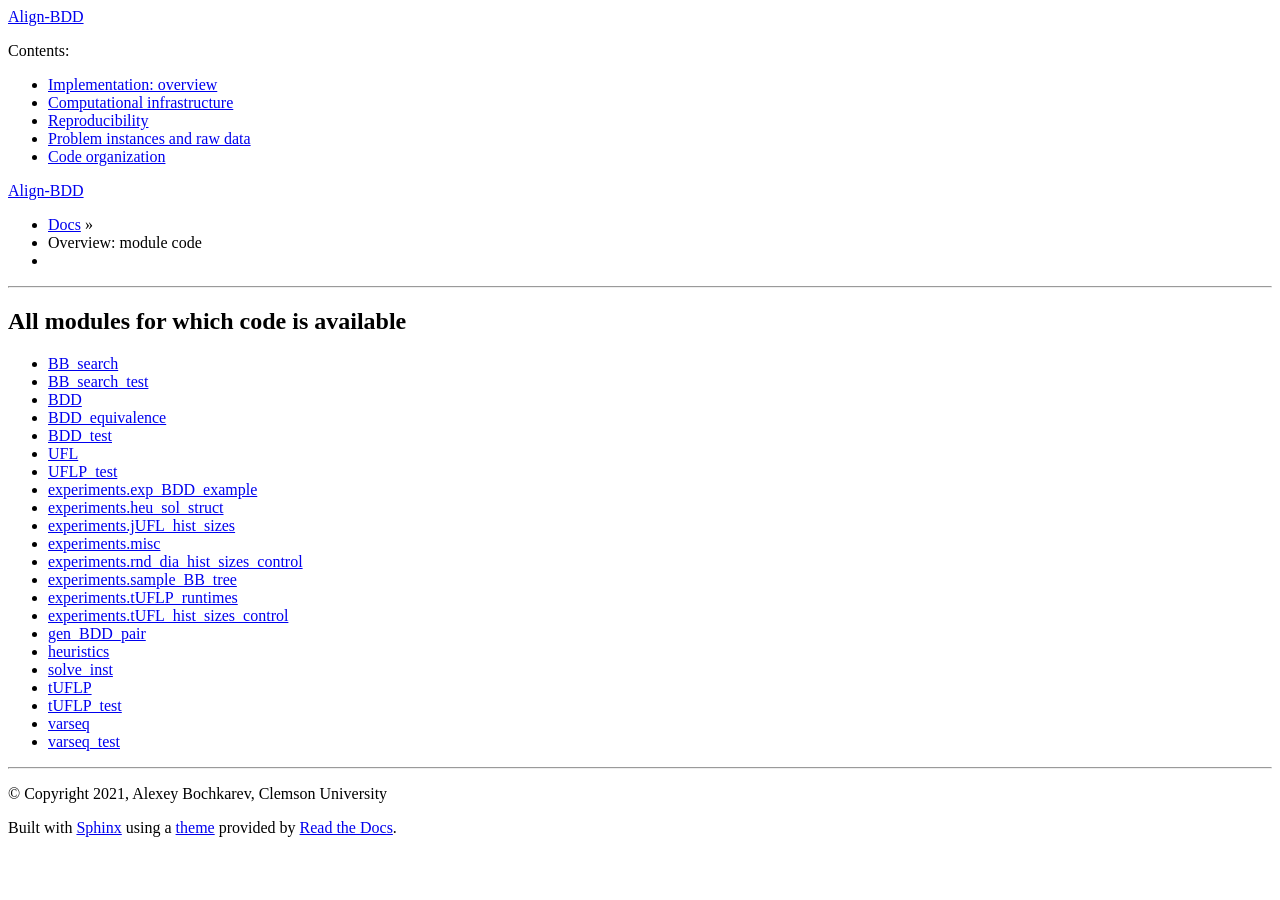
==== content/research/align-BDD/code-docs/_modules/index.html @ 6819a412 "added code docs + minor fixes" ====
<!DOCTYPE html>
<!--[if IE 8]><html class="no-js lt-ie9" lang="en" > <![endif]-->
<!--[if gt IE 8]><!--> <html class="no-js" lang="en" > <!--<![endif]-->
<head>
  <meta charset="utf-8">
  
  <meta name="viewport" content="width=device-width, initial-scale=1.0">
  
  <title>Overview: module code &mdash; Align-BDD  documentation</title>
  

  
  
  
  

  
  <script type="text/javascript" src="../_static/js/modernizr.min.js"></script>
  
    
      <script type="text/javascript" id="documentation_options" data-url_root="../" src="../_static/documentation_options.js"></script>
        <script src="../_static/jquery.js"></script>
        <script src="../_static/underscore.js"></script>
        <script src="../_static/doctools.js"></script>
    
    <script type="text/javascript" src="../_static/js/theme.js"></script>

    

  
  <link rel="stylesheet" href="../_static/css/theme.css" type="text/css" />
  <link rel="stylesheet" href="../_static/pygments.css" type="text/css" />
  <link rel="stylesheet" href="../_static/autoclasstoc.css" type="text/css" />
    <link rel="index" title="Index" href="../genindex.html" />
    <link rel="search" title="Search" href="../search.html" /> 
</head>

<body class="wy-body-for-nav">

   
  <div class="wy-grid-for-nav">
    
    <nav data-toggle="wy-nav-shift" class="wy-nav-side">
      <div class="wy-side-scroll">
        <div class="wy-side-nav-search" >
          

          
            <a href="../index.html" class="icon icon-home"> Align-BDD
          

          
          </a>

          
            
            
          

          

          
        </div>

        <div class="wy-menu wy-menu-vertical" data-spy="affix" role="navigation" aria-label="main navigation">
          
            
            
              
            
            
              <p class="caption"><span class="caption-text">Contents:</span></p>
<ul>
<li class="toctree-l1"><a class="reference internal" href="../overview.html">Implementation: overview</a></li>
<li class="toctree-l1"><a class="reference internal" href="../overview.html#computational-infrastructure">Computational infrastructure</a></li>
<li class="toctree-l1"><a class="reference internal" href="../overview.html#reproducibility">Reproducibility</a></li>
<li class="toctree-l1"><a class="reference internal" href="../overview.html#problem-instances-and-raw-data">Problem instances and raw data</a></li>
<li class="toctree-l1"><a class="reference internal" href="../overview.html#code-organization">Code organization</a></li>
</ul>

            
          
        </div>
      </div>
    </nav>

    <section data-toggle="wy-nav-shift" class="wy-nav-content-wrap">

      
      <nav class="wy-nav-top" aria-label="top navigation">
        
          <i data-toggle="wy-nav-top" class="fa fa-bars"></i>
          <a href="../index.html">Align-BDD</a>
        
      </nav>


      <div class="wy-nav-content">
        
        <div class="rst-content style-external-links">
        
          















<div role="navigation" aria-label="breadcrumbs navigation">

  <ul class="wy-breadcrumbs">
    
      <li><a href="../index.html">Docs</a> &raquo;</li>
        
      <li>Overview: module code</li>
    
    
      <li class="wy-breadcrumbs-aside">
        
      </li>
    
  </ul>

  
  <hr/>
</div>
          <div role="main" class="document" itemscope="itemscope" itemtype="http://schema.org/Article">
           <div itemprop="articleBody">
            
  <h1>All modules for which code is available</h1>
<ul><li><a href="BB_search.html">BB_search</a></li>
<li><a href="BB_search_test.html">BB_search_test</a></li>
<li><a href="BDD.html">BDD</a></li>
<li><a href="BDD_equivalence.html">BDD_equivalence</a></li>
<li><a href="BDD_test.html">BDD_test</a></li>
<li><a href="UFL.html">UFL</a></li>
<li><a href="UFLP_test.html">UFLP_test</a></li>
<li><a href="experiments/exp_BDD_example.html">experiments.exp_BDD_example</a></li>
<li><a href="experiments/heu_sol_struct.html">experiments.heu_sol_struct</a></li>
<li><a href="experiments/jUFL_hist_sizes.html">experiments.jUFL_hist_sizes</a></li>
<li><a href="experiments/misc.html">experiments.misc</a></li>
<li><a href="experiments/rnd_dia_hist_sizes_control.html">experiments.rnd_dia_hist_sizes_control</a></li>
<li><a href="experiments/sample_BB_tree.html">experiments.sample_BB_tree</a></li>
<li><a href="experiments/tUFLP_runtimes.html">experiments.tUFLP_runtimes</a></li>
<li><a href="experiments/tUFL_hist_sizes_control.html">experiments.tUFL_hist_sizes_control</a></li>
<li><a href="gen_BDD_pair.html">gen_BDD_pair</a></li>
<li><a href="heuristics.html">heuristics</a></li>
<li><a href="solve_inst.html">solve_inst</a></li>
<li><a href="tUFLP.html">tUFLP</a></li>
<li><a href="tUFLP_test.html">tUFLP_test</a></li>
<li><a href="varseq.html">varseq</a></li>
<li><a href="varseq_test.html">varseq_test</a></li>
</ul>

           </div>
           
          </div>
          <footer>
  

  <hr/>

  <div role="contentinfo">
    <p>
        &copy; Copyright 2021, Alexey Bochkarev, Clemson University

    </p>
  </div>
  Built with <a href="http://sphinx-doc.org/">Sphinx</a> using a <a href="https://github.com/rtfd/sphinx_rtd_theme">theme</a> provided by <a href="https://readthedocs.org">Read the Docs</a>. 

</footer>

        </div>
      </div>

    </section>

  </div>
  


  <script type="text/javascript">
      jQuery(function () {
          SphinxRtdTheme.Navigation.enable(true);
      });
  </script>

  
  
    
   

</body>
</html>
---- content/research/align-BDD/code-docs/_static/autoclasstoc.css ----
.autoclasstoc table.docutils td>p {
  margin-bottom: 0 !important;
}

.autoclasstoc details:last-of-type {
  margin-bottom: 18px;
}

.autoclasstoc .wy-table-responsive {
  margin-bottom: 12px;
}
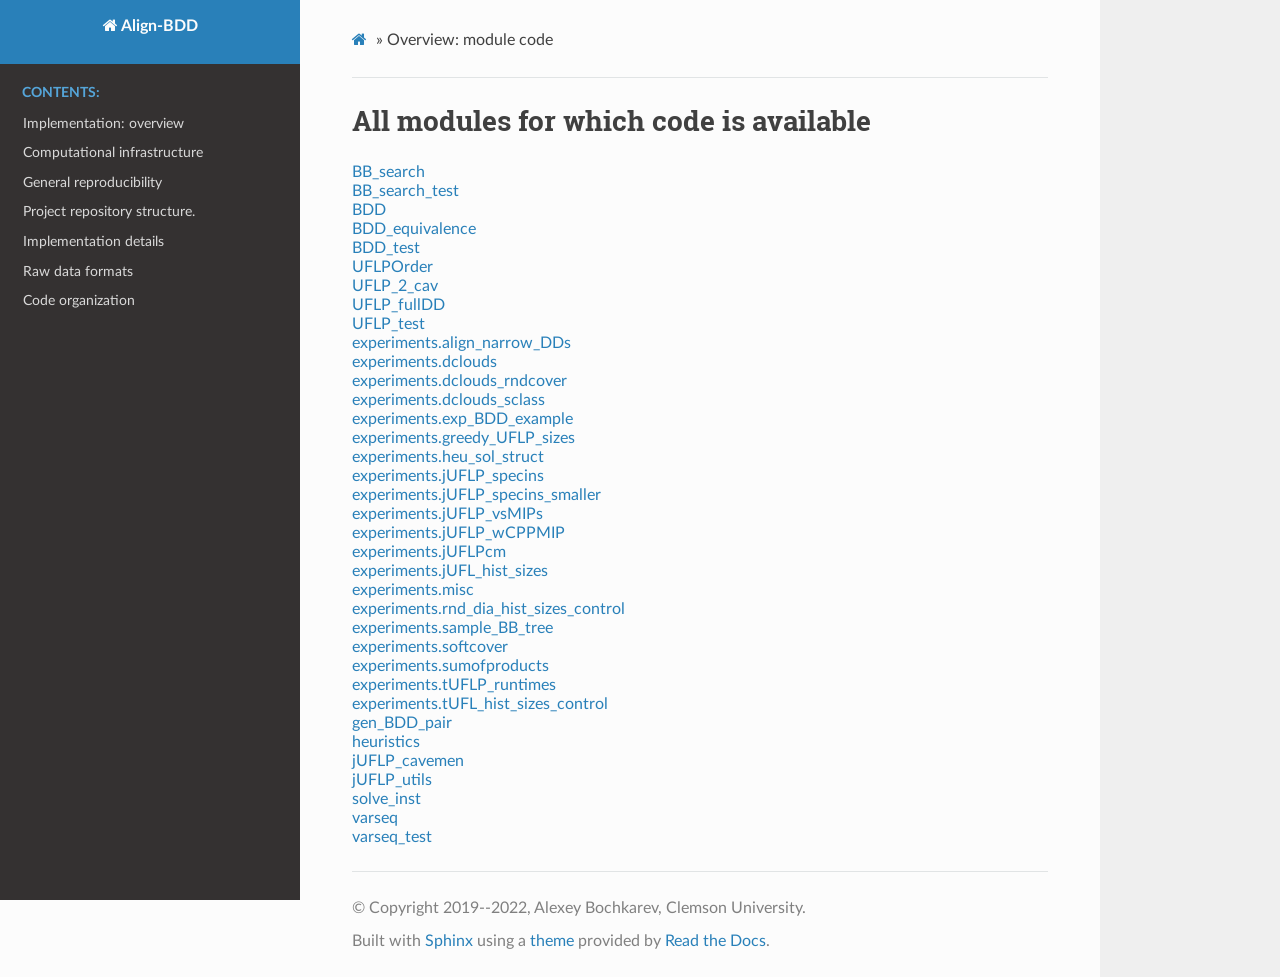
==== commit 6467bf35: "updated the align-BDD code docs (as submitted to IJOC)" ====
--- a/content/research/align-BDD/code-docs/_modules/index.html
+++ b/content/research/align-BDD/code-docs/_modules/index.html
@@ -1,205 +1,132 @@
-
-
 <!DOCTYPE html>
-<!--[if IE 8]><html class="no-js lt-ie9" lang="en" > <![endif]-->
-<!--[if gt IE 8]><!--> <html class="no-js" lang="en" > <!--<![endif]-->
+<html class="writer-html5" lang="en" >
 <head>
-  <meta charset="utf-8">
+  <meta charset="utf-8" />
+  <meta name="viewport" content="width=device-width, initial-scale=1.0" />
+  <title>Overview: module code &mdash; Align-BDD  documentation</title>
+      <link rel="stylesheet" href="../_static/pygments.css" type="text/css" />
+      <link rel="stylesheet" href="../_static/css/theme.css" type="text/css" />
+      <link rel="stylesheet" href="../_static/autoclasstoc.css" type="text/css" />
+  <!--[if lt IE 9]>
+    <script src="../_static/js/html5shiv.min.js"></script>
+  <![endif]-->
   
-  <meta name="viewport" content="width=device-width, initial-scale=1.0">
-  
-  <title>Overview: module code &mdash; Align-BDD  documentation</title>
-  
-
-  
-  
-  
-  
-
-  
-  <script type="text/javascript" src="../_static/js/modernizr.min.js"></script>
-  
-    
-      <script type="text/javascript" id="documentation_options" data-url_root="../" src="../_static/documentation_options.js"></script>
+        <script data-url_root="../" id="documentation_options" src="../_static/documentation_options.js"></script>
         <script src="../_static/jquery.js"></script>
         <script src="../_static/underscore.js"></script>
+        <script src="../_static/_sphinx_javascript_frameworks_compat.js"></script>
         <script src="../_static/doctools.js"></script>
-    
-    <script type="text/javascript" src="../_static/js/theme.js"></script>
-
-    
-
-  
-  <link rel="stylesheet" href="../_static/css/theme.css" type="text/css" />
-  <link rel="stylesheet" href="../_static/pygments.css" type="text/css" />
-  <link rel="stylesheet" href="../_static/autoclasstoc.css" type="text/css" />
+    <script src="../_static/js/theme.js"></script>
     <link rel="index" title="Index" href="../genindex.html" />
     <link rel="search" title="Search" href="../search.html" /> 
 </head>
 
-<body class="wy-body-for-nav">
-
-   
+<body class="wy-body-for-nav"> 
   <div class="wy-grid-for-nav">
-    
     <nav data-toggle="wy-nav-shift" class="wy-nav-side">
       <div class="wy-side-scroll">
         <div class="wy-side-nav-search" >
-          
-
-          
             <a href="../index.html" class="icon icon-home"> Align-BDD
-          
-
-          
           </a>
-
-          
-            
-            
-          
-
-          
-
-          
-        </div>
-
-        <div class="wy-menu wy-menu-vertical" data-spy="affix" role="navigation" aria-label="main navigation">
-          
-            
-            
-              
-            
-            
-              <p class="caption"><span class="caption-text">Contents:</span></p>
+        </div><div class="wy-menu wy-menu-vertical" data-spy="affix" role="navigation" aria-label="Navigation menu">
+              <p class="caption" role="heading"><span class="caption-text">Contents:</span></p>
 <ul>
 <li class="toctree-l1"><a class="reference internal" href="../overview.html">Implementation: overview</a></li>
 <li class="toctree-l1"><a class="reference internal" href="../overview.html#computational-infrastructure">Computational infrastructure</a></li>
-<li class="toctree-l1"><a class="reference internal" href="../overview.html#reproducibility">Reproducibility</a></li>
-<li class="toctree-l1"><a class="reference internal" href="../overview.html#problem-instances-and-raw-data">Problem instances and raw data</a></li>
+<li class="toctree-l1"><a class="reference internal" href="../overview.html#general-reproducibility">General reproducibility</a></li>
+<li class="toctree-l1"><a class="reference internal" href="../overview.html#project-repository-structure">Project repository structure.</a></li>
+<li class="toctree-l1"><a class="reference internal" href="../overview.html#implementation-details">Implementation details</a></li>
+<li class="toctree-l1"><a class="reference internal" href="../overview.html#raw-data-formats">Raw data formats</a></li>
 <li class="toctree-l1"><a class="reference internal" href="../overview.html#code-organization">Code organization</a></li>
 </ul>
 
-            
-          
         </div>
       </div>
     </nav>
 
-    <section data-toggle="wy-nav-shift" class="wy-nav-content-wrap">
-
-      
-      <nav class="wy-nav-top" aria-label="top navigation">
-        
+    <section data-toggle="wy-nav-shift" class="wy-nav-content-wrap"><nav class="wy-nav-top" aria-label="Mobile navigation menu" >
           <i data-toggle="wy-nav-top" class="fa fa-bars"></i>
           <a href="../index.html">Align-BDD</a>
-        
       </nav>
 
-
       <div class="wy-nav-content">
-        
         <div class="rst-content style-external-links">
-        
-          
-
-
-
-
-
-
-
-
-
-
-
-
-
-
-
-<div role="navigation" aria-label="breadcrumbs navigation">
-
+          <div role="navigation" aria-label="Page navigation">
   <ul class="wy-breadcrumbs">
-    
-      <li><a href="../index.html">Docs</a> &raquo;</li>
-        
+      <li><a href="../index.html" class="icon icon-home"></a> &raquo;</li>
       <li>Overview: module code</li>
-    
-    
       <li class="wy-breadcrumbs-aside">
-        
       </li>
-    
   </ul>
-
-  
   <hr/>
 </div>
           <div role="main" class="document" itemscope="itemscope" itemtype="http://schema.org/Article">
            <div itemprop="articleBody">
-            
+             
   <h1>All modules for which code is available</h1>
 <ul><li><a href="BB_search.html">BB_search</a></li>
 <li><a href="BB_search_test.html">BB_search_test</a></li>
 <li><a href="BDD.html">BDD</a></li>
 <li><a href="BDD_equivalence.html">BDD_equivalence</a></li>
 <li><a href="BDD_test.html">BDD_test</a></li>
-<li><a href="UFL.html">UFL</a></li>
+<li><a href="UFLPOrder.html">UFLPOrder</a></li>
+<li><a href="UFLP_2_cav.html">UFLP_2_cav</a></li>
+<li><a href="UFLP_fullDD.html">UFLP_fullDD</a></li>
 <li><a href="UFLP_test.html">UFLP_test</a></li>
+<li><a href="experiments/align_narrow_DDs.html">experiments.align_narrow_DDs</a></li>
+<li><a href="experiments/dclouds.html">experiments.dclouds</a></li>
+<li><a href="experiments/dclouds_rndcover.html">experiments.dclouds_rndcover</a></li>
+<li><a href="experiments/dclouds_sclass.html">experiments.dclouds_sclass</a></li>
 <li><a href="experiments/exp_BDD_example.html">experiments.exp_BDD_example</a></li>
+<li><a href="experiments/greedy_UFLP_sizes.html">experiments.greedy_UFLP_sizes</a></li>
 <li><a href="experiments/heu_sol_struct.html">experiments.heu_sol_struct</a></li>
+<li><a href="experiments/jUFLP_specins.html">experiments.jUFLP_specins</a></li>
+<li><a href="experiments/jUFLP_specins_smaller.html">experiments.jUFLP_specins_smaller</a></li>
+<li><a href="experiments/jUFLP_vsMIPs.html">experiments.jUFLP_vsMIPs</a></li>
+<li><a href="experiments/jUFLP_wCPPMIP.html">experiments.jUFLP_wCPPMIP</a></li>
+<li><a href="experiments/jUFLPcm.html">experiments.jUFLPcm</a></li>
 <li><a href="experiments/jUFL_hist_sizes.html">experiments.jUFL_hist_sizes</a></li>
 <li><a href="experiments/misc.html">experiments.misc</a></li>
 <li><a href="experiments/rnd_dia_hist_sizes_control.html">experiments.rnd_dia_hist_sizes_control</a></li>
 <li><a href="experiments/sample_BB_tree.html">experiments.sample_BB_tree</a></li>
+<li><a href="experiments/softcover.html">experiments.softcover</a></li>
+<li><a href="experiments/sumofproducts.html">experiments.sumofproducts</a></li>
 <li><a href="experiments/tUFLP_runtimes.html">experiments.tUFLP_runtimes</a></li>
 <li><a href="experiments/tUFL_hist_sizes_control.html">experiments.tUFL_hist_sizes_control</a></li>
 <li><a href="gen_BDD_pair.html">gen_BDD_pair</a></li>
 <li><a href="heuristics.html">heuristics</a></li>
+<li><a href="jUFLP_cavemen.html">jUFLP_cavemen</a></li>
+<li><a href="jUFLP_utils.html">jUFLP_utils</a></li>
 <li><a href="solve_inst.html">solve_inst</a></li>
-<li><a href="tUFLP.html">tUFLP</a></li>
-<li><a href="tUFLP_test.html">tUFLP_test</a></li>
 <li><a href="varseq.html">varseq</a></li>
 <li><a href="varseq_test.html">varseq_test</a></li>
 </ul>
 
            </div>
-           
           </div>
           <footer>
-  
 
   <hr/>
 
   <div role="contentinfo">
-    <p>
-        &copy; Copyright 2021, Alexey Bochkarev, Clemson University
+    <p>&#169; Copyright 2019--2022, Alexey Bochkarev, Clemson University.</p>
+  </div>
 
-    </p>
-  </div>
-  Built with <a href="http://sphinx-doc.org/">Sphinx</a> using a <a href="https://github.com/rtfd/sphinx_rtd_theme">theme</a> provided by <a href="https://readthedocs.org">Read the Docs</a>. 
+  Built with <a href="https://www.sphinx-doc.org/">Sphinx</a> using a
+    <a href="https://github.com/readthedocs/sphinx_rtd_theme">theme</a>
+    provided by <a href="https://readthedocs.org">Read the Docs</a>.
+   
 
 </footer>
-
         </div>
       </div>
-
     </section>
-
   </div>
-  
-
-
-  <script type="text/javascript">
+  <script>
       jQuery(function () {
           SphinxRtdTheme.Navigation.enable(true);
       });
-  </script>
-
-  
-  
-    
-   
+  </script> 
 
 </body>
 </html>
--- a/content/research/align-BDD/code-docs/_static/pygments.css
+++ b/content/research/align-BDD/code-docs/_static/pygments.css
@@ -0,0 +1,74 @@
+pre { line-height: 125%; }
+td.linenos .normal { color: inherit; background-color: transparent; padding-left: 5px; padding-right: 5px; }
+span.linenos { color: inherit; background-color: transparent; padding-left: 5px; padding-right: 5px; }
+td.linenos .special { color: #000000; background-color: #ffffc0; padding-left: 5px; padding-right: 5px; }
+span.linenos.special { color: #000000; background-color: #ffffc0; padding-left: 5px; padding-right: 5px; }
+.highlight .hll { background-color: #ffffcc }
+.highlight { background: #f8f8f8; }
+.highlight .c { color: #3D7B7B; font-style: italic } /* Comment */
+.highlight .err { border: 1px solid #FF0000 } /* Error */
+.highlight .k { color: #008000; font-weight: bold } /* Keyword */
+.highlight .o { color: #666666 } /* Operator */
+.highlight .ch { color: #3D7B7B; font-style: italic } /* Comment.Hashbang */
+.highlight .cm { color: #3D7B7B; font-style: italic } /* Comment.Multiline */
+.highlight .cp { color: #9C6500 } /* Comment.Preproc */
+.highlight .cpf { color: #3D7B7B; font-style: italic } /* Comment.PreprocFile */
+.highlight .c1 { color: #3D7B7B; font-style: italic } /* Comment.Single */
+.highlight .cs { color: #3D7B7B; font-style: italic } /* Comment.Special */
+.highlight .gd { color: #A00000 } /* Generic.Deleted */
+.highlight .ge { font-style: italic } /* Generic.Emph */
+.highlight .gr { color: #E40000 } /* Generic.Error */
+.highlight .gh { color: #000080; font-weight: bold } /* Generic.Heading */
+.highlight .gi { color: #008400 } /* Generic.Inserted */
+.highlight .go { color: #717171 } /* Generic.Output */
+.highlight .gp { color: #000080; font-weight: bold } /* Generic.Prompt */
+.highlight .gs { font-weight: bold } /* Generic.Strong */
+.highlight .gu { color: #800080; font-weight: bold } /* Generic.Subheading */
+.highlight .gt { color: #0044DD } /* Generic.Traceback */
+.highlight .kc { color: #008000; font-weight: bold } /* Keyword.Constant */
+.highlight .kd { color: #008000; font-weight: bold } /* Keyword.Declaration */
+.highlight .kn { color: #008000; font-weight: bold } /* Keyword.Namespace */
+.highlight .kp { color: #008000 } /* Keyword.Pseudo */
+.highlight .kr { color: #008000; font-weight: bold } /* Keyword.Reserved */
+.highlight .kt { color: #B00040 } /* Keyword.Type */
+.highlight .m { color: #666666 } /* Literal.Number */
+.highlight .s { color: #BA2121 } /* Literal.String */
+.highlight .na { color: #687822 } /* Name.Attribute */
+.highlight .nb { color: #008000 } /* Name.Builtin */
+.highlight .nc { color: #0000FF; font-weight: bold } /* Name.Class */
+.highlight .no { color: #880000 } /* Name.Constant */
+.highlight .nd { color: #AA22FF } /* Name.Decorator */
+.highlight .ni { color: #717171; font-weight: bold } /* Name.Entity */
+.highlight .ne { color: #CB3F38; font-weight: bold } /* Name.Exception */
+.highlight .nf { color: #0000FF } /* Name.Function */
+.highlight .nl { color: #767600 } /* Name.Label */
+.highlight .nn { color: #0000FF; font-weight: bold } /* Name.Namespace */
+.highlight .nt { color: #008000; font-weight: bold } /* Name.Tag */
+.highlight .nv { color: #19177C } /* Name.Variable */
+.highlight .ow { color: #AA22FF; font-weight: bold } /* Operator.Word */
+.highlight .w { color: #bbbbbb } /* Text.Whitespace */
+.highlight .mb { color: #666666 } /* Literal.Number.Bin */
+.highlight .mf { color: #666666 } /* Literal.Number.Float */
+.highlight .mh { color: #666666 } /* Literal.Number.Hex */
+.highlight .mi { color: #666666 } /* Literal.Number.Integer */
+.highlight .mo { color: #666666 } /* Literal.Number.Oct */
+.highlight .sa { color: #BA2121 } /* Literal.String.Affix */
+.highlight .sb { color: #BA2121 } /* Literal.String.Backtick */
+.highlight .sc { color: #BA2121 } /* Literal.String.Char */
+.highlight .dl { color: #BA2121 } /* Literal.String.Delimiter */
+.highlight .sd { color: #BA2121; font-style: italic } /* Literal.String.Doc */
+.highlight .s2 { color: #BA2121 } /* Literal.String.Double */
+.highlight .se { color: #AA5D1F; font-weight: bold } /* Literal.String.Escape */
+.highlight .sh { color: #BA2121 } /* Literal.String.Heredoc */
+.highlight .si { color: #A45A77; font-weight: bold } /* Literal.String.Interpol */
+.highlight .sx { color: #008000 } /* Literal.String.Other */
+.highlight .sr { color: #A45A77 } /* Literal.String.Regex */
+.highlight .s1 { color: #BA2121 } /* Literal.String.Single */
+.highlight .ss { color: #19177C } /* Literal.String.Symbol */
+.highlight .bp { color: #008000 } /* Name.Builtin.Pseudo */
+.highlight .fm { color: #0000FF } /* Name.Function.Magic */
+.highlight .vc { color: #19177C } /* Name.Variable.Class */
+.highlight .vg { color: #19177C } /* Name.Variable.Global */
+.highlight .vi { color: #19177C } /* Name.Variable.Instance */
+.highlight .vm { color: #19177C } /* Name.Variable.Magic */
+.highlight .il { color: #666666 } /* Literal.Number.Integer.Long */
--- a/content/research/align-BDD/code-docs/_static/css/theme.css
+++ b/content/research/align-BDD/code-docs/_static/css/theme.css
@@ -0,0 +1,4 @@
+html{box-sizing:border-box}*,:after,:before{box-sizing:inherit}article,aside,details,figcaption,figure,footer,header,hgroup,nav,section{display:block}audio,canvas,video{display:inline-block;*display:inline;*zoom:1}[hidden],audio:not([controls]){display:none}*{-webkit-box-sizing:border-box;-moz-box-sizing:border-box;box-sizing:border-box}html{font-size:100%;-webkit-text-size-adjust:100%;-ms-text-size-adjust:100%}body{margin:0}a:active,a:hover{outline:0}abbr[title]{border-bottom:1px dotted}b,strong{font-weight:700}blockquote{margin:0}dfn{font-style:italic}ins{background:#ff9;text-decoration:none}ins,mark{color:#000}mark{background:#ff0;font-style:italic;font-weight:700}.rst-content code,.rst-content tt,code,kbd,pre,samp{font-family:monospace,serif;_font-family:courier new,monospace;font-size:1em}pre{white-space:pre}q{quotes:none}q:after,q:before{content:"";content:none}small{font-size:85%}sub,sup{font-size:75%;line-height:0;position:relative;vertical-align:baseline}sup{top:-.5em}sub{bottom:-.25em}dl,ol,ul{margin:0;padding:0;list-style:none;list-style-image:none}li{list-style:none}dd{margin:0}img{border:0;-ms-interpolation-mode:bicubic;vertical-align:middle;max-width:100%}svg:not(:root){overflow:hidden}figure,form{margin:0}label{cursor:pointer}button,input,select,textarea{font-size:100%;margin:0;vertical-align:baseline;*vertical-align:middle}button,input{line-height:normal}button,input[type=button],input[type=reset],input[type=submit]{cursor:pointer;-webkit-appearance:button;*overflow:visible}button[disabled],input[disabled]{cursor:default}input[type=search]{-webkit-appearance:textfield;-moz-box-sizing:content-box;-webkit-box-sizing:content-box;box-sizing:content-box}textarea{resize:vertical}table{border-collapse:collapse;border-spacing:0}td{vertical-align:top}.chromeframe{margin:.2em 0;background:#ccc;color:#000;padding:.2em 0}.ir{display:block;border:0;text-indent:-999em;overflow:hidden;background-color:transparent;background-repeat:no-repeat;text-align:left;direction:ltr;*line-height:0}.ir br{display:none}.hidden{display:none!important;visibility:hidden}.visuallyhidden{border:0;clip:rect(0 0 0 0);height:1px;margin:-1px;overflow:hidden;padding:0;position:absolute;width:1px}.visuallyhidden.focusable:active,.visuallyhidden.focusable:focus{clip:auto;height:auto;margin:0;overflow:visible;position:static;width:auto}.invisible{visibility:hidden}.relative{position:relative}big,small{font-size:100%}@media print{body,html,section{background:none!important}*{box-shadow:none!important;text-shadow:none!important;filter:none!important;-ms-filter:none!important}a,a:visited{text-decoration:underline}.ir a:after,a[href^="#"]:after,a[href^="javascript:"]:after{content:""}blockquote,pre{page-break-inside:avoid}thead{display:table-header-group}img,tr{page-break-inside:avoid}img{max-width:100%!important}@page{margin:.5cm}.rst-content .toctree-wrapper>p.caption,h2,h3,p{orphans:3;widows:3}.rst-content .toctree-wrapper>p.caption,h2,h3{page-break-after:avoid}}.btn,.fa:before,.icon:before,.rst-content .admonition,.rst-content .admonition-title:before,.rst-content .admonition-todo,.rst-content .attention,.rst-content .caution,.rst-content .code-block-caption .headerlink:before,.rst-content .danger,.rst-content .eqno .headerlink:before,.rst-content .error,.rst-content .hint,.rst-content .important,.rst-content .note,.rst-content .seealso,.rst-content .tip,.rst-content .warning,.rst-content code.download span:first-child:before,.rst-content dl dt .headerlink:before,.rst-content h1 .headerlink:before,.rst-content h2 .headerlink:before,.rst-content h3 .headerlink:before,.rst-content h4 .headerlink:before,.rst-content h5 .headerlink:before,.rst-content h6 .headerlink:before,.rst-content p.caption .headerlink:before,.rst-content p .headerlink:before,.rst-content table>caption .headerlink:before,.rst-content tt.download span:first-child:before,.wy-alert,.wy-dropdown .caret:before,.wy-inline-validate.wy-inline-validate-danger .wy-input-context:before,.wy-inline-validate.wy-inline-validate-info .wy-input-context:before,.wy-inline-validate.wy-inline-validate-success .wy-input-context:before,.wy-inline-validate.wy-inline-validate-warning .wy-input-context:before,.wy-menu-vertical li.current>a,.wy-menu-vertical li.current>a button.toctree-expand:before,.wy-menu-vertical li.on a,.wy-menu-vertical li.on a button.toctree-expand:before,.wy-menu-vertical li button.toctree-expand:before,.wy-nav-top a,.wy-side-nav-search .wy-dropdown>a,.wy-side-nav-search>a,input[type=color],input[type=date],input[type=datetime-local],input[type=datetime],input[type=email],input[type=month],input[type=number],input[type=password],input[type=search],input[type=tel],input[type=text],input[type=time],input[type=url],input[type=week],select,textarea{-webkit-font-smoothing:antialiased}.clearfix{*zoom:1}.clearfix:after,.clearfix:before{display:table;content:""}.clearfix:after{clear:both}/*!
+ *  Font Awesome 4.7.0 by @davegandy - http://fontawesome.io - @fontawesome
+ *  License - http://fontawesome.io/license (Font: SIL OFL 1.1, CSS: MIT License)
+ */@font-face{font-family:FontAwesome;src:url(fonts/fontawesome-webfont.eot?674f50d287a8c48dc19ba404d20fe713);src:url(fonts/fontawesome-webfont.eot?674f50d287a8c48dc19ba404d20fe713?#iefix&v=4.7.0) format("embedded-opentype"),url(fonts/fontawesome-webfont.woff2?af7ae505a9eed503f8b8e6982036873e) format("woff2"),url(fonts/fontawesome-webfont.woff?fee66e712a8a08eef5805a46892932ad) format("woff"),url(fonts/fontawesome-webfont.ttf?b06871f281fee6b241d60582ae9369b9) format("truetype"),url(fonts/fontawesome-webfont.svg?912ec66d7572ff821749319396470bde#fontawesomeregular) format("svg");font-weight:400;font-style:normal}.fa,.icon,.rst-content .admonition-title,.rst-content .code-block-caption .headerlink,.rst-content .eqno .headerlink,.rst-content code.download span:first-child,.rst-content dl dt .headerlink,.rst-content h1 .headerlink,.rst-content h2 .headerlink,.rst-content h3 .headerlink,.rst-content h4 .headerlink,.rst-content h5 .headerlink,.rst-content h6 .headerlink,.rst-content p.caption .headerlink,.rst-content p .headerlink,.rst-content table>caption .headerlink,.rst-content tt.download span:first-child,.wy-menu-vertical li.current>a button.toctree-expand,.wy-menu-vertical li.on a button.toctree-expand,.wy-menu-vertical li button.toctree-expand{display:inline-block;font:normal normal normal 14px/1 FontAwesome;font-size:inherit;text-rendering:auto;-webkit-font-smoothing:antialiased;-moz-osx-font-smoothing:grayscale}.fa-lg{font-size:1.33333em;line-height:.75em;vertical-align:-15%}.fa-2x{font-size:2em}.fa-3x{font-size:3em}.fa-4x{font-size:4em}.fa-5x{font-size:5em}.fa-fw{width:1.28571em;text-align:center}.fa-ul{padding-left:0;margin-left:2.14286em;list-style-type:none}.fa-ul>li{position:relative}.fa-li{position:absolute;left:-2.14286em;width:2.14286em;top:.14286em;text-align:center}.fa-li.fa-lg{left:-1.85714em}.fa-border{padding:.2em .25em .15em;border:.08em solid #eee;border-radius:.1em}.fa-pull-left{float:left}.fa-pull-right{float:right}.fa-pull-left.icon,.fa.fa-pull-left,.rst-content .code-block-caption .fa-pull-left.headerlink,.rst-content .eqno .fa-pull-left.headerlink,.rst-content .fa-pull-left.admonition-title,.rst-content code.download span.fa-pull-left:first-child,.rst-content dl dt .fa-pull-left.headerlink,.rst-content h1 .fa-pull-left.headerlink,.rst-content h2 .fa-pull-left.headerlink,.rst-content h3 .fa-pull-left.headerlink,.rst-content h4 .fa-pull-left.headerlink,.rst-content h5 .fa-pull-left.headerlink,.rst-content h6 .fa-pull-left.headerlink,.rst-content p .fa-pull-left.headerlink,.rst-content table>caption .fa-pull-left.headerlink,.rst-content tt.download span.fa-pull-left:first-child,.wy-menu-vertical li.current>a button.fa-pull-left.toctree-expand,.wy-menu-vertical li.on a button.fa-pull-left.toctree-expand,.wy-menu-vertical li button.fa-pull-left.toctree-expand{margin-right:.3em}.fa-pull-right.icon,.fa.fa-pull-right,.rst-content .code-block-caption .fa-pull-right.headerlink,.rst-content .eqno .fa-pull-right.headerlink,.rst-content .fa-pull-right.admonition-title,.rst-content code.download span.fa-pull-right:first-child,.rst-content dl dt .fa-pull-right.headerlink,.rst-content h1 .fa-pull-right.headerlink,.rst-content h2 .fa-pull-right.headerlink,.rst-content h3 .fa-pull-right.headerlink,.rst-content h4 .fa-pull-right.headerlink,.rst-content h5 .fa-pull-right.headerlink,.rst-content h6 .fa-pull-right.headerlink,.rst-content p .fa-pull-right.headerlink,.rst-content table>caption .fa-pull-right.headerlink,.rst-content tt.download span.fa-pull-right:first-child,.wy-menu-vertical li.current>a button.fa-pull-right.toctree-expand,.wy-menu-vertical li.on a button.fa-pull-right.toctree-expand,.wy-menu-vertical li button.fa-pull-right.toctree-expand{margin-left:.3em}.pull-right{float:right}.pull-left{float:left}.fa.pull-left,.pull-left.icon,.rst-content .code-block-caption .pull-left.headerlink,.rst-content .eqno .pull-left.headerlink,.rst-content .pull-left.admonition-title,.rst-content code.download span.pull-left:first-child,.rst-content dl dt .pull-left.headerlink,.rst-content h1 .pull-left.headerlink,.rst-content h2 .pull-left.headerlink,.rst-content h3 .pull-left.headerlink,.rst-content h4 .pull-left.headerlink,.rst-content h5 .pull-left.headerlink,.rst-content h6 .pull-left.headerlink,.rst-content p .pull-left.headerlink,.rst-content table>caption .pull-left.headerlink,.rst-content tt.download span.pull-left:first-child,.wy-menu-vertical li.current>a button.pull-left.toctree-expand,.wy-menu-vertical li.on a button.pull-left.toctree-expand,.wy-menu-vertical li button.pull-left.toctree-expand{margin-right:.3em}.fa.pull-right,.pull-right.icon,.rst-content .code-block-caption .pull-right.headerlink,.rst-content .eqno .pull-right.headerlink,.rst-content .pull-right.admonition-title,.rst-content code.download span.pull-right:first-child,.rst-content dl dt .pull-right.headerlink,.rst-content h1 .pull-right.headerlink,.rst-content h2 .pull-right.headerlink,.rst-content h3 .pull-right.headerlink,.rst-content h4 .pull-right.headerlink,.rst-content h5 .pull-right.headerlink,.rst-content h6 .pull-right.headerlink,.rst-content p .pull-right.headerlink,.rst-content table>caption .pull-right.headerlink,.rst-content tt.download span.pull-right:first-child,.wy-menu-vertical li.current>a button.pull-right.toctree-expand,.wy-menu-vertical li.on a button.pull-right.toctree-expand,.wy-menu-vertical li button.pull-right.toctree-expand{margin-left:.3em}.fa-spin{-webkit-animation:fa-spin 2s linear infinite;animation:fa-spin 2s linear infinite}.fa-pulse{-webkit-animation:fa-spin 1s steps(8) infinite;animation:fa-spin 1s steps(8) infinite}@-webkit-keyframes fa-spin{0%{-webkit-transform:rotate(0deg);transform:rotate(0deg)}to{-webkit-transform:rotate(359deg);transform:rotate(359deg)}}@keyframes fa-spin{0%{-webkit-transform:rotate(0deg);transform:rotate(0deg)}to{-webkit-transform:rotate(359deg);transform:rotate(359deg)}}.fa-rotate-90{-ms-filter:"progid:DXImageTransform.Microsoft.BasicImage(rotation=1)";-webkit-transform:rotate(90deg);-ms-transform:rotate(90deg);transform:rotate(90deg)}.fa-rotate-180{-ms-filter:"progid:DXImageTransform.Microsoft.BasicImage(rotation=2)";-webkit-transform:rotate(180deg);-ms-transform:rotate(180deg);transform:rotate(180deg)}.fa-rotate-270{-ms-filter:"progid:DXImageTransform.Microsoft.BasicImage(rotation=3)";-webkit-transform:rotate(270deg);-ms-transform:rotate(270deg);transform:rotate(270deg)}.fa-flip-horizontal{-ms-filter:"progid:DXImageTransform.Microsoft.BasicImage(rotation=0, mirror=1)";-webkit-transform:scaleX(-1);-ms-transform:scaleX(-1);transform:scaleX(-1)}.fa-flip-vertical{-ms-filter:"progid:DXImageTransform.Microsoft.BasicImage(rotation=2, mirror=1)";-webkit-transform:scaleY(-1);-ms-transform:scaleY(-1);transform:scaleY(-1)}:root .fa-flip-horizontal,:root .fa-flip-vertical,:root .fa-rotate-90,:root .fa-rotate-180,:root .fa-rotate-270{filter:none}.fa-stack{position:relative;display:inline-block;width:2em;height:2em;line-height:2em;vertical-align:middle}.fa-stack-1x,.fa-stack-2x{position:absolute;left:0;width:100%;text-align:center}.fa-stack-1x{line-height:inherit}.fa-stack-2x{font-size:2em}.fa-inverse{color:#fff}.fa-glass:before{content:""}.fa-music:before{content:""}.fa-search:before,.icon-search:before{content:""}.fa-envelope-o:before{content:""}.fa-heart:before{content:""}.fa-star:before{content:""}.fa-star-o:before{content:""}.fa-user:before{content:""}.fa-film:before{content:""}.fa-th-large:before{content:""}.fa-th:before{content:""}.fa-th-list:before{content:""}.fa-check:before{content:""}.fa-close:before,.fa-remove:before,.fa-times:before{content:""}.fa-search-plus:before{content:""}.fa-search-minus:before{content:""}.fa-power-off:before{content:""}.fa-signal:before{content:""}.fa-cog:before,.fa-gear:before{content:""}.fa-trash-o:before{content:""}.fa-home:before,.icon-home:before{content:""}.fa-file-o:before{content:""}.fa-clock-o:before{content:""}.fa-road:before{content:""}.fa-download:before,.rst-content code.download span:first-child:before,.rst-content tt.download span:first-child:before{content:""}.fa-arrow-circle-o-down:before{content:""}.fa-arrow-circle-o-up:before{content:""}.fa-inbox:before{content:""}.fa-play-circle-o:before{content:""}.fa-repeat:before,.fa-rotate-right:before{content:""}.fa-refresh:before{content:""}.fa-list-alt:before{content:""}.fa-lock:before{content:""}.fa-flag:before{content:""}.fa-headphones:before{content:""}.fa-volume-off:before{content:""}.fa-volume-down:before{content:""}.fa-volume-up:before{content:""}.fa-qrcode:before{content:""}.fa-barcode:before{content:""}.fa-tag:before{content:""}.fa-tags:before{content:""}.fa-book:before,.icon-book:before{content:""}.fa-bookmark:before{content:""}.fa-print:before{content:""}.fa-camera:before{content:""}.fa-font:before{content:""}.fa-bold:before{content:""}.fa-italic:before{content:""}.fa-text-height:before{content:""}.fa-text-width:before{content:""}.fa-align-left:before{content:""}.fa-align-center:before{content:""}.fa-align-right:before{content:""}.fa-align-justify:before{content:""}.fa-list:before{content:""}.fa-dedent:before,.fa-outdent:before{content:""}.fa-indent:before{content:""}.fa-video-camera:before{content:""}.fa-image:before,.fa-photo:before,.fa-picture-o:before{content:""}.fa-pencil:before{content:""}.fa-map-marker:before{content:""}.fa-adjust:before{content:""}.fa-tint:before{content:""}.fa-edit:before,.fa-pencil-square-o:before{content:""}.fa-share-square-o:before{content:""}.fa-check-square-o:before{content:""}.fa-arrows:before{content:""}.fa-step-backward:before{content:""}.fa-fast-backward:before{content:""}.fa-backward:before{content:""}.fa-play:before{content:""}.fa-pause:before{content:""}.fa-stop:before{content:""}.fa-forward:before{content:""}.fa-fast-forward:before{content:""}.fa-step-forward:before{content:""}.fa-eject:before{content:""}.fa-chevron-left:before{content:""}.fa-chevron-right:before{content:""}.fa-plus-circle:before{content:""}.fa-minus-circle:before{content:""}.fa-times-circle:before,.wy-inline-validate.wy-inline-validate-danger .wy-input-context:before{content:""}.fa-check-circle:before,.wy-inline-validate.wy-inline-validate-success .wy-input-context:before{content:""}.fa-question-circle:before{content:""}.fa-info-circle:before{content:""}.fa-crosshairs:before{content:""}.fa-times-circle-o:before{content:""}.fa-check-circle-o:before{content:""}.fa-ban:before{content:""}.fa-arrow-left:before{content:""}.fa-arrow-right:before{content:""}.fa-arrow-up:before{content:""}.fa-arrow-down:before{content:""}.fa-mail-forward:before,.fa-share:before{content:""}.fa-expand:before{content:""}.fa-compress:before{content:""}.fa-plus:before{content:""}.fa-minus:before{content:""}.fa-asterisk:before{content:""}.fa-exclamation-circle:before,.rst-content .admonition-title:before,.wy-inline-validate.wy-inline-validate-info .wy-input-context:before,.wy-inline-validate.wy-inline-validate-warning .wy-input-context:before{content:""}.fa-gift:before{content:""}.fa-leaf:before{content:""}.fa-fire:before,.icon-fire:before{content:""}.fa-eye:before{content:""}.fa-eye-slash:before{content:""}.fa-exclamation-triangle:before,.fa-warning:before{content:""}.fa-plane:before{content:""}.fa-calendar:before{content:""}.fa-random:before{content:""}.fa-comment:before{content:""}.fa-magnet:before{content:""}.fa-chevron-up:before{content:""}.fa-chevron-down:before{content:""}.fa-retweet:before{content:""}.fa-shopping-cart:before{content:""}.fa-folder:before{content:""}.fa-folder-open:before{content:""}.fa-arrows-v:before{content:""}.fa-arrows-h:before{content:""}.fa-bar-chart-o:before,.fa-bar-chart:before{content:""}.fa-twitter-square:before{content:""}.fa-facebook-square:before{content:""}.fa-camera-retro:before{content:""}.fa-key:before{content:""}.fa-cogs:before,.fa-gears:before{content:""}.fa-comments:before{content:""}.fa-thumbs-o-up:before{content:""}.fa-thumbs-o-down:before{content:""}.fa-star-half:before{content:""}.fa-heart-o:before{content:""}.fa-sign-out:before{content:""}.fa-linkedin-square:before{content:""}.fa-thumb-tack:before{content:""}.fa-external-link:before{content:""}.fa-sign-in:before{content:""}.fa-trophy:before{content:""}.fa-github-square:before{content:""}.fa-upload:before{content:""}.fa-lemon-o:before{content:""}.fa-phone:before{content:""}.fa-square-o:before{content:""}.fa-bookmark-o:before{content:""}.fa-phone-square:before{content:""}.fa-twitter:before{content:""}.fa-facebook-f:before,.fa-facebook:before{content:""}.fa-github:before,.icon-github:before{content:""}.fa-unlock:before{content:""}.fa-credit-card:before{content:""}.fa-feed:before,.fa-rss:before{content:""}.fa-hdd-o:before{content:""}.fa-bullhorn:before{content:""}.fa-bell:before{content:""}.fa-certificate:before{content:""}.fa-hand-o-right:before{content:""}.fa-hand-o-left:before{content:""}.fa-hand-o-up:before{content:""}.fa-hand-o-down:before{content:""}.fa-arrow-circle-left:before,.icon-circle-arrow-left:before{content:""}.fa-arrow-circle-right:before,.icon-circle-arrow-right:before{content:""}.fa-arrow-circle-up:before{content:""}.fa-arrow-circle-down:before{content:""}.fa-globe:before{content:""}.fa-wrench:before{content:""}.fa-tasks:before{content:""}.fa-filter:before{content:""}.fa-briefcase:before{content:""}.fa-arrows-alt:before{content:""}.fa-group:before,.fa-users:before{content:""}.fa-chain:before,.fa-link:before,.icon-link:before{content:""}.fa-cloud:before{content:""}.fa-flask:before{content:""}.fa-cut:before,.fa-scissors:before{content:""}.fa-copy:before,.fa-files-o:before{content:""}.fa-paperclip:before{content:""}.fa-floppy-o:before,.fa-save:before{content:""}.fa-square:before{content:""}.fa-bars:before,.fa-navicon:before,.fa-reorder:before{content:""}.fa-list-ul:before{content:""}.fa-list-ol:before{content:""}.fa-strikethrough:before{content:""}.fa-underline:before{content:""}.fa-table:before{content:""}.fa-magic:before{content:""}.fa-truck:before{content:""}.fa-pinterest:before{content:""}.fa-pinterest-square:before{content:""}.fa-google-plus-square:before{content:""}.fa-google-plus:before{content:""}.fa-money:before{content:""}.fa-caret-down:before,.icon-caret-down:before,.wy-dropdown .caret:before{content:""}.fa-caret-up:before{content:""}.fa-caret-left:before{content:""}.fa-caret-right:before{content:""}.fa-columns:before{content:""}.fa-sort:before,.fa-unsorted:before{content:""}.fa-sort-desc:before,.fa-sort-down:before{content:""}.fa-sort-asc:before,.fa-sort-up:before{content:""}.fa-envelope:before{content:""}.fa-linkedin:before{content:""}.fa-rotate-left:before,.fa-undo:before{content:""}.fa-gavel:before,.fa-legal:before{content:""}.fa-dashboard:before,.fa-tachometer:before{content:""}.fa-comment-o:before{content:""}.fa-comments-o:before{content:""}.fa-bolt:before,.fa-flash:before{content:""}.fa-sitemap:before{content:""}.fa-umbrella:before{content:""}.fa-clipboard:before,.fa-paste:before{content:""}.fa-lightbulb-o:before{content:""}.fa-exchange:before{content:""}.fa-cloud-download:before{content:""}.fa-cloud-upload:before{content:""}.fa-user-md:before{content:""}.fa-stethoscope:before{content:""}.fa-suitcase:before{content:""}.fa-bell-o:before{content:""}.fa-coffee:before{content:""}.fa-cutlery:before{content:""}.fa-file-text-o:before{content:""}.fa-building-o:before{content:""}.fa-hospital-o:before{content:""}.fa-ambulance:before{content:""}.fa-medkit:before{content:""}.fa-fighter-jet:before{content:""}.fa-beer:before{content:""}.fa-h-square:before{content:""}.fa-plus-square:before{content:""}.fa-angle-double-left:before{content:""}.fa-angle-double-right:before{content:""}.fa-angle-double-up:before{content:""}.fa-angle-double-down:before{content:""}.fa-angle-left:before{content:""}.fa-angle-right:before{content:""}.fa-angle-up:before{content:""}.fa-angle-down:before{content:""}.fa-desktop:before{content:""}.fa-laptop:before{content:""}.fa-tablet:before{content:""}.fa-mobile-phone:before,.fa-mobile:before{content:""}.fa-circle-o:before{content:""}.fa-quote-left:before{content:""}.fa-quote-right:before{content:""}.fa-spinner:before{content:""}.fa-circle:before{content:""}.fa-mail-reply:before,.fa-reply:before{content:""}.fa-github-alt:before{content:""}.fa-folder-o:before{content:""}.fa-folder-open-o:before{content:""}.fa-smile-o:before{content:""}.fa-frown-o:before{content:""}.fa-meh-o:before{content:""}.fa-gamepad:before{content:""}.fa-keyboard-o:before{content:""}.fa-flag-o:before{content:""}.fa-flag-checkered:before{content:""}.fa-terminal:before{content:""}.fa-code:before{content:""}.fa-mail-reply-all:before,.fa-reply-all:before{content:""}.fa-star-half-empty:before,.fa-star-half-full:before,.fa-star-half-o:before{content:""}.fa-location-arrow:before{content:""}.fa-crop:before{content:""}.fa-code-fork:before{content:""}.fa-chain-broken:before,.fa-unlink:before{content:""}.fa-question:before{content:""}.fa-info:before{content:""}.fa-exclamation:before{content:""}.fa-superscript:before{content:""}.fa-subscript:before{content:""}.fa-eraser:before{content:""}.fa-puzzle-piece:before{content:""}.fa-microphone:before{content:""}.fa-microphone-slash:before{content:""}.fa-shield:before{content:""}.fa-calendar-o:before{content:""}.fa-fire-extinguisher:before{content:""}.fa-rocket:before{content:""}.fa-maxcdn:before{content:""}.fa-chevron-circle-left:before{content:""}.fa-chevron-circle-right:before{content:""}.fa-chevron-circle-up:before{content:""}.fa-chevron-circle-down:before{content:""}.fa-html5:before{content:""}.fa-css3:before{content:""}.fa-anchor:before{content:""}.fa-unlock-alt:before{content:""}.fa-bullseye:before{content:""}.fa-ellipsis-h:before{content:""}.fa-ellipsis-v:before{content:""}.fa-rss-square:before{content:""}.fa-play-circle:before{content:""}.fa-ticket:before{content:""}.fa-minus-square:before{content:""}.fa-minus-square-o:before,.wy-menu-vertical li.current>a button.toctree-expand:before,.wy-menu-vertical li.on a button.toctree-expand:before{content:""}.fa-level-up:before{content:""}.fa-level-down:before{content:""}.fa-check-square:before{content:""}.fa-pencil-square:before{content:""}.fa-external-link-square:before{content:""}.fa-share-square:before{content:""}.fa-compass:before{content:""}.fa-caret-square-o-down:before,.fa-toggle-down:before{content:""}.fa-caret-square-o-up:before,.fa-toggle-up:before{content:""}.fa-caret-square-o-right:before,.fa-toggle-right:before{content:""}.fa-eur:before,.fa-euro:before{content:""}.fa-gbp:before{content:""}.fa-dollar:before,.fa-usd:before{content:""}.fa-inr:before,.fa-rupee:before{content:""}.fa-cny:before,.fa-jpy:before,.fa-rmb:before,.fa-yen:before{content:""}.fa-rouble:before,.fa-rub:before,.fa-ruble:before{content:""}.fa-krw:before,.fa-won:before{content:""}.fa-bitcoin:before,.fa-btc:before{content:""}.fa-file:before{content:""}.fa-file-text:before{content:""}.fa-sort-alpha-asc:before{content:""}.fa-sort-alpha-desc:before{content:""}.fa-sort-amount-asc:before{content:""}.fa-sort-amount-desc:before{content:""}.fa-sort-numeric-asc:before{content:""}.fa-sort-numeric-desc:before{content:""}.fa-thumbs-up:before{content:""}.fa-thumbs-down:before{content:""}.fa-youtube-square:before{content:""}.fa-youtube:before{content:""}.fa-xing:before{content:""}.fa-xing-square:before{content:""}.fa-youtube-play:before{content:""}.fa-dropbox:before{content:""}.fa-stack-overflow:before{content:""}.fa-instagram:before{content:""}.fa-flickr:before{content:""}.fa-adn:before{content:""}.fa-bitbucket:before,.icon-bitbucket:before{content:""}.fa-bitbucket-square:before{content:""}.fa-tumblr:before{content:""}.fa-tumblr-square:before{content:""}.fa-long-arrow-down:before{content:""}.fa-long-arrow-up:before{content:""}.fa-long-arrow-left:before{content:""}.fa-long-arrow-right:before{content:""}.fa-apple:before{content:""}.fa-windows:before{content:""}.fa-android:before{content:""}.fa-linux:before{content:""}.fa-dribbble:before{content:""}.fa-skype:before{content:""}.fa-foursquare:before{content:""}.fa-trello:before{content:""}.fa-female:before{content:""}.fa-male:before{content:""}.fa-gittip:before,.fa-gratipay:before{content:""}.fa-sun-o:before{content:""}.fa-moon-o:before{content:""}.fa-archive:before{content:""}.fa-bug:before{content:""}.fa-vk:before{content:""}.fa-weibo:before{content:""}.fa-renren:before{content:""}.fa-pagelines:before{content:""}.fa-stack-exchange:before{content:""}.fa-arrow-circle-o-right:before{content:""}.fa-arrow-circle-o-left:before{content:""}.fa-caret-square-o-left:before,.fa-toggle-left:before{content:""}.fa-dot-circle-o:before{content:""}.fa-wheelchair:before{content:""}.fa-vimeo-square:before{content:""}.fa-try:before,.fa-turkish-lira:before{content:""}.fa-plus-square-o:before,.wy-menu-vertical li button.toctree-expand:before{content:""}.fa-space-shuttle:before{content:""}.fa-slack:before{content:""}.fa-envelope-square:before{content:""}.fa-wordpress:before{content:""}.fa-openid:before{content:""}.fa-bank:before,.fa-institution:before,.fa-university:before{content:""}.fa-graduation-cap:before,.fa-mortar-board:before{content:""}.fa-yahoo:before{content:""}.fa-google:before{content:""}.fa-reddit:before{content:""}.fa-reddit-square:before{content:""}.fa-stumbleupon-circle:before{content:""}.fa-stumbleupon:before{content:""}.fa-delicious:before{content:""}.fa-digg:before{content:""}.fa-pied-piper-pp:before{content:""}.fa-pied-piper-alt:before{content:""}.fa-drupal:before{content:""}.fa-joomla:before{content:""}.fa-language:before{content:""}.fa-fax:before{content:""}.fa-building:before{content:""}.fa-child:before{content:""}.fa-paw:before{content:""}.fa-spoon:before{content:""}.fa-cube:before{content:""}.fa-cubes:before{content:""}.fa-behance:before{content:""}.fa-behance-square:before{content:""}.fa-steam:before{content:""}.fa-steam-square:before{content:""}.fa-recycle:before{content:""}.fa-automobile:before,.fa-car:before{content:""}.fa-cab:before,.fa-taxi:before{content:""}.fa-tree:before{content:""}.fa-spotify:before{content:""}.fa-deviantart:before{content:""}.fa-soundcloud:before{content:""}.fa-database:before{content:""}.fa-file-pdf-o:before{content:""}.fa-file-word-o:before{content:""}.fa-file-excel-o:before{content:""}.fa-file-powerpoint-o:before{content:""}.fa-file-image-o:before,.fa-file-photo-o:before,.fa-file-picture-o:before{content:""}.fa-file-archive-o:before,.fa-file-zip-o:before{content:""}.fa-file-audio-o:before,.fa-file-sound-o:before{content:""}.fa-file-movie-o:before,.fa-file-video-o:before{content:""}.fa-file-code-o:before{content:""}.fa-vine:before{content:""}.fa-codepen:before{content:""}.fa-jsfiddle:before{content:""}.fa-life-bouy:before,.fa-life-buoy:before,.fa-life-ring:before,.fa-life-saver:before,.fa-support:before{content:""}.fa-circle-o-notch:before{content:""}.fa-ra:before,.fa-rebel:before,.fa-resistance:before{content:""}.fa-empire:before,.fa-ge:before{content:""}.fa-git-square:before{content:""}.fa-git:before{content:""}.fa-hacker-news:before,.fa-y-combinator-square:before,.fa-yc-square:before{content:""}.fa-tencent-weibo:before{content:""}.fa-qq:before{content:""}.fa-wechat:before,.fa-weixin:before{content:""}.fa-paper-plane:before,.fa-send:before{content:""}.fa-paper-plane-o:before,.fa-send-o:before{content:""}.fa-history:before{content:""}.fa-circle-thin:before{content:""}.fa-header:before{content:""}.fa-paragraph:before{content:""}.fa-sliders:before{content:""}.fa-share-alt:before{content:""}.fa-share-alt-square:before{content:""}.fa-bomb:before{content:""}.fa-futbol-o:before,.fa-soccer-ball-o:before{content:""}.fa-tty:before{content:""}.fa-binoculars:before{content:""}.fa-plug:before{content:""}.fa-slideshare:before{content:""}.fa-twitch:before{content:""}.fa-yelp:before{content:""}.fa-newspaper-o:before{content:""}.fa-wifi:before{content:""}.fa-calculator:before{content:""}.fa-paypal:before{content:""}.fa-google-wallet:before{content:""}.fa-cc-visa:before{content:""}.fa-cc-mastercard:before{content:""}.fa-cc-discover:before{content:""}.fa-cc-amex:before{content:""}.fa-cc-paypal:before{content:""}.fa-cc-stripe:before{content:""}.fa-bell-slash:before{content:""}.fa-bell-slash-o:before{content:""}.fa-trash:before{content:""}.fa-copyright:before{content:""}.fa-at:before{content:""}.fa-eyedropper:before{content:""}.fa-paint-brush:before{content:""}.fa-birthday-cake:before{content:""}.fa-area-chart:before{content:""}.fa-pie-chart:before{content:""}.fa-line-chart:before{content:""}.fa-lastfm:before{content:""}.fa-lastfm-square:before{content:""}.fa-toggle-off:before{content:""}.fa-toggle-on:before{content:""}.fa-bicycle:before{content:""}.fa-bus:before{content:""}.fa-ioxhost:before{content:""}.fa-angellist:before{content:""}.fa-cc:before{content:""}.fa-ils:before,.fa-shekel:before,.fa-sheqel:before{content:""}.fa-meanpath:before{content:""}.fa-buysellads:before{content:""}.fa-connectdevelop:before{content:""}.fa-dashcube:before{content:""}.fa-forumbee:before{content:""}.fa-leanpub:before{content:""}.fa-sellsy:before{content:""}.fa-shirtsinbulk:before{content:""}.fa-simplybuilt:before{content:""}.fa-skyatlas:before{content:""}.fa-cart-plus:before{content:""}.fa-cart-arrow-down:before{content:""}.fa-diamond:before{content:""}.fa-ship:before{content:""}.fa-user-secret:before{content:""}.fa-motorcycle:before{content:""}.fa-street-view:before{content:""}.fa-heartbeat:before{content:""}.fa-venus:before{content:""}.fa-mars:before{content:""}.fa-mercury:before{content:""}.fa-intersex:before,.fa-transgender:before{content:""}.fa-transgender-alt:before{content:""}.fa-venus-double:before{content:""}.fa-mars-double:before{content:""}.fa-venus-mars:before{content:""}.fa-mars-stroke:before{content:""}.fa-mars-stroke-v:before{content:""}.fa-mars-stroke-h:before{content:""}.fa-neuter:before{content:""}.fa-genderless:before{content:""}.fa-facebook-official:before{content:""}.fa-pinterest-p:before{content:""}.fa-whatsapp:before{content:""}.fa-server:before{content:""}.fa-user-plus:before{content:""}.fa-user-times:before{content:""}.fa-bed:before,.fa-hotel:before{content:""}.fa-viacoin:before{content:""}.fa-train:before{content:""}.fa-subway:before{content:""}.fa-medium:before{content:""}.fa-y-combinator:before,.fa-yc:before{content:""}.fa-optin-monster:before{content:""}.fa-opencart:before{content:""}.fa-expeditedssl:before{content:""}.fa-battery-4:before,.fa-battery-full:before,.fa-battery:before{content:""}.fa-battery-3:before,.fa-battery-three-quarters:before{content:""}.fa-battery-2:before,.fa-battery-half:before{content:""}.fa-battery-1:before,.fa-battery-quarter:before{content:""}.fa-battery-0:before,.fa-battery-empty:before{content:""}.fa-mouse-pointer:before{content:""}.fa-i-cursor:before{content:""}.fa-object-group:before{content:""}.fa-object-ungroup:before{content:""}.fa-sticky-note:before{content:""}.fa-sticky-note-o:before{content:""}.fa-cc-jcb:before{content:""}.fa-cc-diners-club:before{content:""}.fa-clone:before{content:""}.fa-balance-scale:before{content:""}.fa-hourglass-o:before{content:""}.fa-hourglass-1:before,.fa-hourglass-start:before{content:""}.fa-hourglass-2:before,.fa-hourglass-half:before{content:""}.fa-hourglass-3:before,.fa-hourglass-end:before{content:""}.fa-hourglass:before{content:""}.fa-hand-grab-o:before,.fa-hand-rock-o:before{content:""}.fa-hand-paper-o:before,.fa-hand-stop-o:before{content:""}.fa-hand-scissors-o:before{content:""}.fa-hand-lizard-o:before{content:""}.fa-hand-spock-o:before{content:""}.fa-hand-pointer-o:before{content:""}.fa-hand-peace-o:before{content:""}.fa-trademark:before{content:""}.fa-registered:before{content:""}.fa-creative-commons:before{content:""}.fa-gg:before{content:""}.fa-gg-circle:before{content:""}.fa-tripadvisor:before{content:""}.fa-odnoklassniki:before{content:""}.fa-odnoklassniki-square:before{content:""}.fa-get-pocket:before{content:""}.fa-wikipedia-w:before{content:""}.fa-safari:before{content:""}.fa-chrome:before{content:""}.fa-firefox:before{content:""}.fa-opera:before{content:""}.fa-internet-explorer:before{content:""}.fa-television:before,.fa-tv:before{content:""}.fa-contao:before{content:""}.fa-500px:before{content:""}.fa-amazon:before{content:""}.fa-calendar-plus-o:before{content:""}.fa-calendar-minus-o:before{content:""}.fa-calendar-times-o:before{content:""}.fa-calendar-check-o:before{content:""}.fa-industry:before{content:""}.fa-map-pin:before{content:""}.fa-map-signs:before{content:""}.fa-map-o:before{content:""}.fa-map:before{content:""}.fa-commenting:before{content:""}.fa-commenting-o:before{content:""}.fa-houzz:before{content:""}.fa-vimeo:before{content:""}.fa-black-tie:before{content:""}.fa-fonticons:before{content:""}.fa-reddit-alien:before{content:""}.fa-edge:before{content:""}.fa-credit-card-alt:before{content:""}.fa-codiepie:before{content:""}.fa-modx:before{content:""}.fa-fort-awesome:before{content:""}.fa-usb:before{content:""}.fa-product-hunt:before{content:""}.fa-mixcloud:before{content:""}.fa-scribd:before{content:""}.fa-pause-circle:before{content:""}.fa-pause-circle-o:before{content:""}.fa-stop-circle:before{content:""}.fa-stop-circle-o:before{content:""}.fa-shopping-bag:before{content:""}.fa-shopping-basket:before{content:""}.fa-hashtag:before{content:""}.fa-bluetooth:before{content:""}.fa-bluetooth-b:before{content:""}.fa-percent:before{content:""}.fa-gitlab:before,.icon-gitlab:before{content:""}.fa-wpbeginner:before{content:""}.fa-wpforms:before{content:""}.fa-envira:before{content:""}.fa-universal-access:before{content:""}.fa-wheelchair-alt:before{content:""}.fa-question-circle-o:before{content:""}.fa-blind:before{content:""}.fa-audio-description:before{content:""}.fa-volume-control-phone:before{content:""}.fa-braille:before{content:""}.fa-assistive-listening-systems:before{content:""}.fa-american-sign-language-interpreting:before,.fa-asl-interpreting:before{content:""}.fa-deaf:before,.fa-deafness:before,.fa-hard-of-hearing:before{content:""}.fa-glide:before{content:""}.fa-glide-g:before{content:""}.fa-sign-language:before,.fa-signing:before{content:""}.fa-low-vision:before{content:""}.fa-viadeo:before{content:""}.fa-viadeo-square:before{content:""}.fa-snapchat:before{content:""}.fa-snapchat-ghost:before{content:""}.fa-snapchat-square:before{content:""}.fa-pied-piper:before{content:""}.fa-first-order:before{content:""}.fa-yoast:before{content:""}.fa-themeisle:before{content:""}.fa-google-plus-circle:before,.fa-google-plus-official:before{content:""}.fa-fa:before,.fa-font-awesome:before{content:""}.fa-handshake-o:before{content:""}.fa-envelope-open:before{content:""}.fa-envelope-open-o:before{content:""}.fa-linode:before{content:""}.fa-address-book:before{content:""}.fa-address-book-o:before{content:""}.fa-address-card:before,.fa-vcard:before{content:""}.fa-address-card-o:before,.fa-vcard-o:before{content:""}.fa-user-circle:before{content:""}.fa-user-circle-o:before{content:""}.fa-user-o:before{content:""}.fa-id-badge:before{content:""}.fa-drivers-license:before,.fa-id-card:before{content:""}.fa-drivers-license-o:before,.fa-id-card-o:before{content:""}.fa-quora:before{content:""}.fa-free-code-camp:before{content:""}.fa-telegram:before{content:""}.fa-thermometer-4:before,.fa-thermometer-full:before,.fa-thermometer:before{content:""}.fa-thermometer-3:before,.fa-thermometer-three-quarters:before{content:""}.fa-thermometer-2:before,.fa-thermometer-half:before{content:""}.fa-thermometer-1:before,.fa-thermometer-quarter:before{content:""}.fa-thermometer-0:before,.fa-thermometer-empty:before{content:""}.fa-shower:before{content:""}.fa-bath:before,.fa-bathtub:before,.fa-s15:before{content:""}.fa-podcast:before{content:""}.fa-window-maximize:before{content:""}.fa-window-minimize:before{content:""}.fa-window-restore:before{content:""}.fa-times-rectangle:before,.fa-window-close:before{content:""}.fa-times-rectangle-o:before,.fa-window-close-o:before{content:""}.fa-bandcamp:before{content:""}.fa-grav:before{content:""}.fa-etsy:before{content:""}.fa-imdb:before{content:""}.fa-ravelry:before{content:""}.fa-eercast:before{content:""}.fa-microchip:before{content:""}.fa-snowflake-o:before{content:""}.fa-superpowers:before{content:""}.fa-wpexplorer:before{content:""}.fa-meetup:before{content:""}.sr-only{position:absolute;width:1px;height:1px;padding:0;margin:-1px;overflow:hidden;clip:rect(0,0,0,0);border:0}.sr-only-focusable:active,.sr-only-focusable:focus{position:static;width:auto;height:auto;margin:0;overflow:visible;clip:auto}.fa,.icon,.rst-content .admonition-title,.rst-content .code-block-caption .headerlink,.rst-content .eqno .headerlink,.rst-content code.download span:first-child,.rst-content dl dt .headerlink,.rst-content h1 .headerlink,.rst-content h2 .headerlink,.rst-content h3 .headerlink,.rst-content h4 .headerlink,.rst-content h5 .headerlink,.rst-content h6 .headerlink,.rst-content p.caption .headerlink,.rst-content p .headerlink,.rst-content table>caption .headerlink,.rst-content tt.download span:first-child,.wy-dropdown .caret,.wy-inline-validate.wy-inline-validate-danger .wy-input-context,.wy-inline-validate.wy-inline-validate-info .wy-input-context,.wy-inline-validate.wy-inline-validate-success .wy-input-context,.wy-inline-validate.wy-inline-validate-warning .wy-input-context,.wy-menu-vertical li.current>a button.toctree-expand,.wy-menu-vertical li.on a button.toctree-expand,.wy-menu-vertical li button.toctree-expand{font-family:inherit}.fa:before,.icon:before,.rst-content .admonition-title:before,.rst-content .code-block-caption .headerlink:before,.rst-content .eqno .headerlink:before,.rst-content code.download span:first-child:before,.rst-content dl dt .headerlink:before,.rst-content h1 .headerlink:before,.rst-content h2 .headerlink:before,.rst-content h3 .headerlink:before,.rst-content h4 .headerlink:before,.rst-content h5 .headerlink:before,.rst-content h6 .headerlink:before,.rst-content p.caption .headerlink:before,.rst-content p .headerlink:before,.rst-content table>caption .headerlink:before,.rst-content tt.download span:first-child:before,.wy-dropdown .caret:before,.wy-inline-validate.wy-inline-validate-danger .wy-input-context:before,.wy-inline-validate.wy-inline-validate-info .wy-input-context:before,.wy-inline-validate.wy-inline-validate-success .wy-input-context:before,.wy-inline-validate.wy-inline-validate-warning .wy-input-context:before,.wy-menu-vertical li.current>a button.toctree-expand:before,.wy-menu-vertical li.on a button.toctree-expand:before,.wy-menu-vertical li button.toctree-expand:before{font-family:FontAwesome;display:inline-block;font-style:normal;font-weight:400;line-height:1;text-decoration:inherit}.rst-content .code-block-caption a .headerlink,.rst-content .eqno a .headerlink,.rst-content a .admonition-title,.rst-content code.download a span:first-child,.rst-content dl dt a .headerlink,.rst-content h1 a .headerlink,.rst-content h2 a .headerlink,.rst-content h3 a .headerlink,.rst-content h4 a .headerlink,.rst-content h5 a .headerlink,.rst-content h6 a .headerlink,.rst-content p.caption a .headerlink,.rst-content p a .headerlink,.rst-content table>caption a .headerlink,.rst-content tt.download a span:first-child,.wy-menu-vertical li.current>a button.toctree-expand,.wy-menu-vertical li.on a button.toctree-expand,.wy-menu-vertical li a button.toctree-expand,a .fa,a .icon,a .rst-content .admonition-title,a .rst-content .code-block-caption .headerlink,a .rst-content .eqno .headerlink,a .rst-content code.download span:first-child,a .rst-content dl dt .headerlink,a .rst-content h1 .headerlink,a .rst-content h2 .headerlink,a .rst-content h3 .headerlink,a .rst-content h4 .headerlink,a .rst-content h5 .headerlink,a .rst-content h6 .headerlink,a .rst-content p.caption .headerlink,a .rst-content p .headerlink,a .rst-content table>caption .headerlink,a .rst-content tt.download span:first-child,a .wy-menu-vertical li button.toctree-expand{display:inline-block;text-decoration:inherit}.btn .fa,.btn .icon,.btn .rst-content .admonition-title,.btn .rst-content .code-block-caption .headerlink,.btn .rst-content .eqno .headerlink,.btn .rst-content code.download span:first-child,.btn .rst-content dl dt .headerlink,.btn .rst-content h1 .headerlink,.btn .rst-content h2 .headerlink,.btn .rst-content h3 .headerlink,.btn .rst-content h4 .headerlink,.btn .rst-content h5 .headerlink,.btn .rst-content h6 .headerlink,.btn .rst-content p .headerlink,.btn .rst-content table>caption .headerlink,.btn .rst-content tt.download span:first-child,.btn .wy-menu-vertical li.current>a button.toctree-expand,.btn .wy-menu-vertical li.on a button.toctree-expand,.btn .wy-menu-vertical li button.toctree-expand,.nav .fa,.nav .icon,.nav .rst-content .admonition-title,.nav .rst-content .code-block-caption .headerlink,.nav .rst-content .eqno .headerlink,.nav .rst-content code.download span:first-child,.nav .rst-content dl dt .headerlink,.nav .rst-content h1 .headerlink,.nav .rst-content h2 .headerlink,.nav .rst-content h3 .headerlink,.nav .rst-content h4 .headerlink,.nav .rst-content h5 .headerlink,.nav .rst-content h6 .headerlink,.nav .rst-content p .headerlink,.nav .rst-content table>caption .headerlink,.nav .rst-content tt.download span:first-child,.nav .wy-menu-vertical li.current>a button.toctree-expand,.nav .wy-menu-vertical li.on a button.toctree-expand,.nav .wy-menu-vertical li button.toctree-expand,.rst-content .btn .admonition-title,.rst-content .code-block-caption .btn .headerlink,.rst-content .code-block-caption .nav .headerlink,.rst-content .eqno .btn .headerlink,.rst-content .eqno .nav .headerlink,.rst-content .nav .admonition-title,.rst-content code.download .btn span:first-child,.rst-content code.download .nav span:first-child,.rst-content dl dt .btn .headerlink,.rst-content dl dt .nav .headerlink,.rst-content h1 .btn .headerlink,.rst-content h1 .nav .headerlink,.rst-content h2 .btn .headerlink,.rst-content h2 .nav .headerlink,.rst-content h3 .btn .headerlink,.rst-content h3 .nav .headerlink,.rst-content h4 .btn .headerlink,.rst-content h4 .nav .headerlink,.rst-content h5 .btn .headerlink,.rst-content h5 .nav .headerlink,.rst-content h6 .btn .headerlink,.rst-content h6 .nav .headerlink,.rst-content p .btn .headerlink,.rst-content p .nav .headerlink,.rst-content table>caption .btn .headerlink,.rst-content table>caption .nav .headerlink,.rst-content tt.download .btn span:first-child,.rst-content tt.download .nav span:first-child,.wy-menu-vertical li .btn button.toctree-expand,.wy-menu-vertical li.current>a .btn button.toctree-expand,.wy-menu-vertical li.current>a .nav button.toctree-expand,.wy-menu-vertical li .nav button.toctree-expand,.wy-menu-vertical li.on a .btn button.toctree-expand,.wy-menu-vertical li.on a .nav button.toctree-expand{display:inline}.btn .fa-large.icon,.btn .fa.fa-large,.btn .rst-content .code-block-caption .fa-large.headerlink,.btn .rst-content .eqno .fa-large.headerlink,.btn .rst-content .fa-large.admonition-title,.btn .rst-content code.download span.fa-large:first-child,.btn .rst-content dl dt .fa-large.headerlink,.btn .rst-content h1 .fa-large.headerlink,.btn .rst-content h2 .fa-large.headerlink,.btn .rst-content h3 .fa-large.headerlink,.btn .rst-content h4 .fa-large.headerlink,.btn .rst-content h5 .fa-large.headerlink,.btn .rst-content h6 .fa-large.headerlink,.btn .rst-content p .fa-large.headerlink,.btn .rst-content table>caption .fa-large.headerlink,.btn .rst-content tt.download span.fa-large:first-child,.btn .wy-menu-vertical li button.fa-large.toctree-expand,.nav .fa-large.icon,.nav .fa.fa-large,.nav .rst-content .code-block-caption .fa-large.headerlink,.nav .rst-content .eqno .fa-large.headerlink,.nav .rst-content .fa-large.admonition-title,.nav .rst-content code.download span.fa-large:first-child,.nav .rst-content dl dt .fa-large.headerlink,.nav .rst-content h1 .fa-large.headerlink,.nav .rst-content h2 .fa-large.headerlink,.nav .rst-content h3 .fa-large.headerlink,.nav .rst-content h4 .fa-large.headerlink,.nav .rst-content h5 .fa-large.headerlink,.nav .rst-content h6 .fa-large.headerlink,.nav .rst-content p .fa-large.headerlink,.nav .rst-content table>caption .fa-large.headerlink,.nav .rst-content tt.download span.fa-large:first-child,.nav .wy-menu-vertical li button.fa-large.toctree-expand,.rst-content .btn .fa-large.admonition-title,.rst-content .code-block-caption .btn .fa-large.headerlink,.rst-content .code-block-caption .nav .fa-large.headerlink,.rst-content .eqno .btn .fa-large.headerlink,.rst-content .eqno .nav .fa-large.headerlink,.rst-content .nav .fa-large.admonition-title,.rst-content code.download .btn span.fa-large:first-child,.rst-content code.download .nav span.fa-large:first-child,.rst-content dl dt .btn .fa-large.headerlink,.rst-content dl dt .nav .fa-large.headerlink,.rst-content h1 .btn .fa-large.headerlink,.rst-content h1 .nav .fa-large.headerlink,.rst-content h2 .btn .fa-large.headerlink,.rst-content h2 .nav .fa-large.headerlink,.rst-content h3 .btn .fa-large.headerlink,.rst-content h3 .nav .fa-large.headerlink,.rst-content h4 .btn .fa-large.headerlink,.rst-content h4 .nav .fa-large.headerlink,.rst-content h5 .btn .fa-large.headerlink,.rst-content h5 .nav .fa-large.headerlink,.rst-content h6 .btn .fa-large.headerlink,.rst-content h6 .nav .fa-large.headerlink,.rst-content p .btn .fa-large.headerlink,.rst-content p .nav .fa-large.headerlink,.rst-content table>caption .btn .fa-large.headerlink,.rst-content table>caption .nav .fa-large.headerlink,.rst-content tt.download .btn span.fa-large:first-child,.rst-content tt.download .nav span.fa-large:first-child,.wy-menu-vertical li .btn button.fa-large.toctree-expand,.wy-menu-vertical li .nav button.fa-large.toctree-expand{line-height:.9em}.btn .fa-spin.icon,.btn .fa.fa-spin,.btn .rst-content .code-block-caption .fa-spin.headerlink,.btn .rst-content .eqno .fa-spin.headerlink,.btn .rst-content .fa-spin.admonition-title,.btn .rst-content code.download span.fa-spin:first-child,.btn .rst-content dl dt .fa-spin.headerlink,.btn .rst-content h1 .fa-spin.headerlink,.btn .rst-content h2 .fa-spin.headerlink,.btn .rst-content h3 .fa-spin.headerlink,.btn .rst-content h4 .fa-spin.headerlink,.btn .rst-content h5 .fa-spin.headerlink,.btn .rst-content h6 .fa-spin.headerlink,.btn .rst-content p .fa-spin.headerlink,.btn .rst-content table>caption .fa-spin.headerlink,.btn .rst-content tt.download span.fa-spin:first-child,.btn .wy-menu-vertical li button.fa-spin.toctree-expand,.nav .fa-spin.icon,.nav .fa.fa-spin,.nav .rst-content .code-block-caption .fa-spin.headerlink,.nav .rst-content .eqno .fa-spin.headerlink,.nav .rst-content .fa-spin.admonition-title,.nav .rst-content code.download span.fa-spin:first-child,.nav .rst-content dl dt .fa-spin.headerlink,.nav .rst-content h1 .fa-spin.headerlink,.nav .rst-content h2 .fa-spin.headerlink,.nav .rst-content h3 .fa-spin.headerlink,.nav .rst-content h4 .fa-spin.headerlink,.nav .rst-content h5 .fa-spin.headerlink,.nav .rst-content h6 .fa-spin.headerlink,.nav .rst-content p .fa-spin.headerlink,.nav .rst-content table>caption .fa-spin.headerlink,.nav .rst-content tt.download span.fa-spin:first-child,.nav .wy-menu-vertical li button.fa-spin.toctree-expand,.rst-content .btn .fa-spin.admonition-title,.rst-content .code-block-caption .btn .fa-spin.headerlink,.rst-content .code-block-caption .nav .fa-spin.headerlink,.rst-content .eqno .btn .fa-spin.headerlink,.rst-content .eqno .nav .fa-spin.headerlink,.rst-content .nav .fa-spin.admonition-title,.rst-content code.download .btn span.fa-spin:first-child,.rst-content code.download .nav span.fa-spin:first-child,.rst-content dl dt .btn .fa-spin.headerlink,.rst-content dl dt .nav .fa-spin.headerlink,.rst-content h1 .btn .fa-spin.headerlink,.rst-content h1 .nav .fa-spin.headerlink,.rst-content h2 .btn .fa-spin.headerlink,.rst-content h2 .nav .fa-spin.headerlink,.rst-content h3 .btn .fa-spin.headerlink,.rst-content h3 .nav .fa-spin.headerlink,.rst-content h4 .btn .fa-spin.headerlink,.rst-content h4 .nav .fa-spin.headerlink,.rst-content h5 .btn .fa-spin.headerlink,.rst-content h5 .nav .fa-spin.headerlink,.rst-content h6 .btn .fa-spin.headerlink,.rst-content h6 .nav .fa-spin.headerlink,.rst-content p .btn .fa-spin.headerlink,.rst-content p .nav .fa-spin.headerlink,.rst-content table>caption .btn .fa-spin.headerlink,.rst-content table>caption .nav .fa-spin.headerlink,.rst-content tt.download .btn span.fa-spin:first-child,.rst-content tt.download .nav span.fa-spin:first-child,.wy-menu-vertical li .btn button.fa-spin.toctree-expand,.wy-menu-vertical li .nav button.fa-spin.toctree-expand{display:inline-block}.btn.fa:before,.btn.icon:before,.rst-content .btn.admonition-title:before,.rst-content .code-block-caption .btn.headerlink:before,.rst-content .eqno .btn.headerlink:before,.rst-content code.download span.btn:first-child:before,.rst-content dl dt .btn.headerlink:before,.rst-content h1 .btn.headerlink:before,.rst-content h2 .btn.headerlink:before,.rst-content h3 .btn.headerlink:before,.rst-content h4 .btn.headerlink:before,.rst-content h5 .btn.headerlink:before,.rst-content h6 .btn.headerlink:before,.rst-content p .btn.headerlink:before,.rst-content table>caption .btn.headerlink:before,.rst-content tt.download span.btn:first-child:before,.wy-menu-vertical li button.btn.toctree-expand:before{opacity:.5;-webkit-transition:opacity .05s ease-in;-moz-transition:opacity .05s ease-in;transition:opacity .05s ease-in}.btn.fa:hover:before,.btn.icon:hover:before,.rst-content .btn.admonition-title:hover:before,.rst-content .code-block-caption .btn.headerlink:hover:before,.rst-content .eqno .btn.headerlink:hover:before,.rst-content code.download span.btn:first-child:hover:before,.rst-content dl dt .btn.headerlink:hover:before,.rst-content h1 .btn.headerlink:hover:before,.rst-content h2 .btn.headerlink:hover:before,.rst-content h3 .btn.headerlink:hover:before,.rst-content h4 .btn.headerlink:hover:before,.rst-content h5 .btn.headerlink:hover:before,.rst-content h6 .btn.headerlink:hover:before,.rst-content p .btn.headerlink:hover:before,.rst-content table>caption .btn.headerlink:hover:before,.rst-content tt.download span.btn:first-child:hover:before,.wy-menu-vertical li button.btn.toctree-expand:hover:before{opacity:1}.btn-mini .fa:before,.btn-mini .icon:before,.btn-mini .rst-content .admonition-title:before,.btn-mini .rst-content .code-block-caption .headerlink:before,.btn-mini .rst-content .eqno .headerlink:before,.btn-mini .rst-content code.download span:first-child:before,.btn-mini .rst-content dl dt .headerlink:before,.btn-mini .rst-content h1 .headerlink:before,.btn-mini .rst-content h2 .headerlink:before,.btn-mini .rst-content h3 .headerlink:before,.btn-mini .rst-content h4 .headerlink:before,.btn-mini .rst-content h5 .headerlink:before,.btn-mini .rst-content h6 .headerlink:before,.btn-mini .rst-content p .headerlink:before,.btn-mini .rst-content table>caption .headerlink:before,.btn-mini .rst-content tt.download span:first-child:before,.btn-mini .wy-menu-vertical li button.toctree-expand:before,.rst-content .btn-mini .admonition-title:before,.rst-content .code-block-caption .btn-mini .headerlink:before,.rst-content .eqno .btn-mini .headerlink:before,.rst-content code.download .btn-mini span:first-child:before,.rst-content dl dt .btn-mini .headerlink:before,.rst-content h1 .btn-mini .headerlink:before,.rst-content h2 .btn-mini .headerlink:before,.rst-content h3 .btn-mini .headerlink:before,.rst-content h4 .btn-mini .headerlink:before,.rst-content h5 .btn-mini .headerlink:before,.rst-content h6 .btn-mini .headerlink:before,.rst-content p .btn-mini .headerlink:before,.rst-content table>caption .btn-mini .headerlink:before,.rst-content tt.download .btn-mini span:first-child:before,.wy-menu-vertical li .btn-mini button.toctree-expand:before{font-size:14px;vertical-align:-15%}.rst-content .admonition,.rst-content .admonition-todo,.rst-content .attention,.rst-content .caution,.rst-content .danger,.rst-content .error,.rst-content .hint,.rst-content .important,.rst-content .note,.rst-content .seealso,.rst-content .tip,.rst-content .warning,.wy-alert{padding:12px;line-height:24px;margin-bottom:24px;background:#e7f2fa}.rst-content .admonition-title,.wy-alert-title{font-weight:700;display:block;color:#fff;background:#6ab0de;padding:6px 12px;margin:-12px -12px 12px}.rst-content .danger,.rst-content .error,.rst-content .wy-alert-danger.admonition,.rst-content .wy-alert-danger.admonition-todo,.rst-content .wy-alert-danger.attention,.rst-content .wy-alert-danger.caution,.rst-content .wy-alert-danger.hint,.rst-content .wy-alert-danger.important,.rst-content .wy-alert-danger.note,.rst-content .wy-alert-danger.seealso,.rst-content .wy-alert-danger.tip,.rst-content .wy-alert-danger.warning,.wy-alert.wy-alert-danger{background:#fdf3f2}.rst-content .danger .admonition-title,.rst-content .danger .wy-alert-title,.rst-content .error .admonition-title,.rst-content .error .wy-alert-title,.rst-content .wy-alert-danger.admonition-todo .admonition-title,.rst-content .wy-alert-danger.admonition-todo .wy-alert-title,.rst-content .wy-alert-danger.admonition .admonition-title,.rst-content .wy-alert-danger.admonition .wy-alert-title,.rst-content .wy-alert-danger.attention .admonition-title,.rst-content .wy-alert-danger.attention .wy-alert-title,.rst-content .wy-alert-danger.caution .admonition-title,.rst-content .wy-alert-danger.caution .wy-alert-title,.rst-content .wy-alert-danger.hint .admonition-title,.rst-content .wy-alert-danger.hint .wy-alert-title,.rst-content .wy-alert-danger.important .admonition-title,.rst-content .wy-alert-danger.important .wy-alert-title,.rst-content .wy-alert-danger.note .admonition-title,.rst-content .wy-alert-danger.note .wy-alert-title,.rst-content .wy-alert-danger.seealso .admonition-title,.rst-content .wy-alert-danger.seealso .wy-alert-title,.rst-content .wy-alert-danger.tip .admonition-title,.rst-content .wy-alert-danger.tip .wy-alert-title,.rst-content .wy-alert-danger.warning .admonition-title,.rst-content .wy-alert-danger.warning .wy-alert-title,.rst-content .wy-alert.wy-alert-danger .admonition-title,.wy-alert.wy-alert-danger .rst-content .admonition-title,.wy-alert.wy-alert-danger .wy-alert-title{background:#f29f97}.rst-content .admonition-todo,.rst-content .attention,.rst-content .caution,.rst-content .warning,.rst-content .wy-alert-warning.admonition,.rst-content .wy-alert-warning.danger,.rst-content .wy-alert-warning.error,.rst-content .wy-alert-warning.hint,.rst-content .wy-alert-warning.important,.rst-content .wy-alert-warning.note,.rst-content .wy-alert-warning.seealso,.rst-content .wy-alert-warning.tip,.wy-alert.wy-alert-warning{background:#ffedcc}.rst-content .admonition-todo .admonition-title,.rst-content .admonition-todo .wy-alert-title,.rst-content .attention .admonition-title,.rst-content .attention .wy-alert-title,.rst-content .caution .admonition-title,.rst-content .caution .wy-alert-title,.rst-content .warning .admonition-title,.rst-content .warning .wy-alert-title,.rst-content .wy-alert-warning.admonition .admonition-title,.rst-content .wy-alert-warning.admonition .wy-alert-title,.rst-content .wy-alert-warning.danger .admonition-title,.rst-content .wy-alert-warning.danger .wy-alert-title,.rst-content .wy-alert-warning.error .admonition-title,.rst-content .wy-alert-warning.error .wy-alert-title,.rst-content .wy-alert-warning.hint .admonition-title,.rst-content .wy-alert-warning.hint .wy-alert-title,.rst-content .wy-alert-warning.important .admonition-title,.rst-content .wy-alert-warning.important .wy-alert-title,.rst-content .wy-alert-warning.note .admonition-title,.rst-content .wy-alert-warning.note .wy-alert-title,.rst-content .wy-alert-warning.seealso .admonition-title,.rst-content .wy-alert-warning.seealso .wy-alert-title,.rst-content .wy-alert-warning.tip .admonition-title,.rst-content .wy-alert-warning.tip .wy-alert-title,.rst-content .wy-alert.wy-alert-warning .admonition-title,.wy-alert.wy-alert-warning .rst-content .admonition-title,.wy-alert.wy-alert-warning .wy-alert-title{background:#f0b37e}.rst-content .note,.rst-content .seealso,.rst-content .wy-alert-info.admonition,.rst-content .wy-alert-info.admonition-todo,.rst-content .wy-alert-info.attention,.rst-content .wy-alert-info.caution,.rst-content .wy-alert-info.danger,.rst-content .wy-alert-info.error,.rst-content .wy-alert-info.hint,.rst-content .wy-alert-info.important,.rst-content .wy-alert-info.tip,.rst-content .wy-alert-info.warning,.wy-alert.wy-alert-info{background:#e7f2fa}.rst-content .note .admonition-title,.rst-content .note .wy-alert-title,.rst-content .seealso .admonition-title,.rst-content .seealso .wy-alert-title,.rst-content .wy-alert-info.admonition-todo .admonition-title,.rst-content .wy-alert-info.admonition-todo .wy-alert-title,.rst-content .wy-alert-info.admonition .admonition-title,.rst-content .wy-alert-info.admonition .wy-alert-title,.rst-content .wy-alert-info.attention .admonition-title,.rst-content .wy-alert-info.attention .wy-alert-title,.rst-content .wy-alert-info.caution .admonition-title,.rst-content .wy-alert-info.caution .wy-alert-title,.rst-content .wy-alert-info.danger .admonition-title,.rst-content .wy-alert-info.danger .wy-alert-title,.rst-content .wy-alert-info.error .admonition-title,.rst-content .wy-alert-info.error .wy-alert-title,.rst-content .wy-alert-info.hint .admonition-title,.rst-content .wy-alert-info.hint .wy-alert-title,.rst-content .wy-alert-info.important .admonition-title,.rst-content .wy-alert-info.important .wy-alert-title,.rst-content .wy-alert-info.tip .admonition-title,.rst-content .wy-alert-info.tip .wy-alert-title,.rst-content .wy-alert-info.warning .admonition-title,.rst-content .wy-alert-info.warning .wy-alert-title,.rst-content .wy-alert.wy-alert-info .admonition-title,.wy-alert.wy-alert-info .rst-content .admonition-title,.wy-alert.wy-alert-info .wy-alert-title{background:#6ab0de}.rst-content .hint,.rst-content .important,.rst-content .tip,.rst-content .wy-alert-success.admonition,.rst-content .wy-alert-success.admonition-todo,.rst-content .wy-alert-success.attention,.rst-content .wy-alert-success.caution,.rst-content .wy-alert-success.danger,.rst-content .wy-alert-success.error,.rst-content .wy-alert-success.note,.rst-content .wy-alert-success.seealso,.rst-content .wy-alert-success.warning,.wy-alert.wy-alert-success{background:#dbfaf4}.rst-content .hint .admonition-title,.rst-content .hint .wy-alert-title,.rst-content .important .admonition-title,.rst-content .important .wy-alert-title,.rst-content .tip .admonition-title,.rst-content .tip .wy-alert-title,.rst-content .wy-alert-success.admonition-todo .admonition-title,.rst-content .wy-alert-success.admonition-todo .wy-alert-title,.rst-content .wy-alert-success.admonition .admonition-title,.rst-content .wy-alert-success.admonition .wy-alert-title,.rst-content .wy-alert-success.attention .admonition-title,.rst-content .wy-alert-success.attention .wy-alert-title,.rst-content .wy-alert-success.caution .admonition-title,.rst-content .wy-alert-success.caution .wy-alert-title,.rst-content .wy-alert-success.danger .admonition-title,.rst-content .wy-alert-success.danger .wy-alert-title,.rst-content .wy-alert-success.error .admonition-title,.rst-content .wy-alert-success.error .wy-alert-title,.rst-content .wy-alert-success.note .admonition-title,.rst-content .wy-alert-success.note .wy-alert-title,.rst-content .wy-alert-success.seealso .admonition-title,.rst-content .wy-alert-success.seealso .wy-alert-title,.rst-content .wy-alert-success.warning .admonition-title,.rst-content .wy-alert-success.warning .wy-alert-title,.rst-content .wy-alert.wy-alert-success .admonition-title,.wy-alert.wy-alert-success .rst-content .admonition-title,.wy-alert.wy-alert-success .wy-alert-title{background:#1abc9c}.rst-content .wy-alert-neutral.admonition,.rst-content .wy-alert-neutral.admonition-todo,.rst-content .wy-alert-neutral.attention,.rst-content .wy-alert-neutral.caution,.rst-content .wy-alert-neutral.danger,.rst-content .wy-alert-neutral.error,.rst-content .wy-alert-neutral.hint,.rst-content .wy-alert-neutral.important,.rst-content .wy-alert-neutral.note,.rst-content .wy-alert-neutral.seealso,.rst-content .wy-alert-neutral.tip,.rst-content .wy-alert-neutral.warning,.wy-alert.wy-alert-neutral{background:#f3f6f6}.rst-content .wy-alert-neutral.admonition-todo .admonition-title,.rst-content .wy-alert-neutral.admonition-todo .wy-alert-title,.rst-content .wy-alert-neutral.admonition .admonition-title,.rst-content .wy-alert-neutral.admonition .wy-alert-title,.rst-content .wy-alert-neutral.attention .admonition-title,.rst-content .wy-alert-neutral.attention .wy-alert-title,.rst-content .wy-alert-neutral.caution .admonition-title,.rst-content .wy-alert-neutral.caution .wy-alert-title,.rst-content .wy-alert-neutral.danger .admonition-title,.rst-content .wy-alert-neutral.danger .wy-alert-title,.rst-content .wy-alert-neutral.error .admonition-title,.rst-content .wy-alert-neutral.error .wy-alert-title,.rst-content .wy-alert-neutral.hint .admonition-title,.rst-content .wy-alert-neutral.hint .wy-alert-title,.rst-content .wy-alert-neutral.important .admonition-title,.rst-content .wy-alert-neutral.important .wy-alert-title,.rst-content .wy-alert-neutral.note .admonition-title,.rst-content .wy-alert-neutral.note .wy-alert-title,.rst-content .wy-alert-neutral.seealso .admonition-title,.rst-content .wy-alert-neutral.seealso .wy-alert-title,.rst-content .wy-alert-neutral.tip .admonition-title,.rst-content .wy-alert-neutral.tip .wy-alert-title,.rst-content .wy-alert-neutral.warning .admonition-title,.rst-content .wy-alert-neutral.warning .wy-alert-title,.rst-content .wy-alert.wy-alert-neutral .admonition-title,.wy-alert.wy-alert-neutral .rst-content .admonition-title,.wy-alert.wy-alert-neutral .wy-alert-title{color:#404040;background:#e1e4e5}.rst-content .wy-alert-neutral.admonition-todo a,.rst-content .wy-alert-neutral.admonition a,.rst-content .wy-alert-neutral.attention a,.rst-content .wy-alert-neutral.caution a,.rst-content .wy-alert-neutral.danger a,.rst-content .wy-alert-neutral.error a,.rst-content .wy-alert-neutral.hint a,.rst-content .wy-alert-neutral.important a,.rst-content .wy-alert-neutral.note a,.rst-content .wy-alert-neutral.seealso a,.rst-content .wy-alert-neutral.tip a,.rst-content .wy-alert-neutral.warning a,.wy-alert.wy-alert-neutral a{color:#2980b9}.rst-content .admonition-todo p:last-child,.rst-content .admonition p:last-child,.rst-content .attention p:last-child,.rst-content .caution p:last-child,.rst-content .danger p:last-child,.rst-content .error p:last-child,.rst-content .hint p:last-child,.rst-content .important p:last-child,.rst-content .note p:last-child,.rst-content .seealso p:last-child,.rst-content .tip p:last-child,.rst-content .warning p:last-child,.wy-alert p:last-child{margin-bottom:0}.wy-tray-container{position:fixed;bottom:0;left:0;z-index:600}.wy-tray-container li{display:block;width:300px;background:transparent;color:#fff;text-align:center;box-shadow:0 5px 5px 0 rgba(0,0,0,.1);padding:0 24px;min-width:20%;opacity:0;height:0;line-height:56px;overflow:hidden;-webkit-transition:all .3s ease-in;-moz-transition:all .3s ease-in;transition:all .3s ease-in}.wy-tray-container li.wy-tray-item-success{background:#27ae60}.wy-tray-container li.wy-tray-item-info{background:#2980b9}.wy-tray-container li.wy-tray-item-warning{background:#e67e22}.wy-tray-container li.wy-tray-item-danger{background:#e74c3c}.wy-tray-container li.on{opacity:1;height:56px}@media screen and (max-width:768px){.wy-tray-container{bottom:auto;top:0;width:100%}.wy-tray-container li{width:100%}}button{font-size:100%;margin:0;vertical-align:baseline;*vertical-align:middle;cursor:pointer;line-height:normal;-webkit-appearance:button;*overflow:visible}button::-moz-focus-inner,input::-moz-focus-inner{border:0;padding:0}button[disabled]{cursor:default}.btn{display:inline-block;border-radius:2px;line-height:normal;white-space:nowrap;text-align:center;cursor:pointer;font-size:100%;padding:6px 12px 8px;color:#fff;border:1px solid rgba(0,0,0,.1);background-color:#27ae60;text-decoration:none;font-weight:400;font-family:Lato,proxima-nova,Helvetica Neue,Arial,sans-serif;box-shadow:inset 0 1px 2px -1px hsla(0,0%,100%,.5),inset 0 -2px 0 0 rgba(0,0,0,.1);outline-none:false;vertical-align:middle;*display:inline;zoom:1;-webkit-user-drag:none;-webkit-user-select:none;-moz-user-select:none;-ms-user-select:none;user-select:none;-webkit-transition:all .1s linear;-moz-transition:all .1s linear;transition:all .1s linear}.btn-hover{background:#2e8ece;color:#fff}.btn:hover{background:#2cc36b;color:#fff}.btn:focus{background:#2cc36b;outline:0}.btn:active{box-shadow:inset 0 -1px 0 0 rgba(0,0,0,.05),inset 0 2px 0 0 rgba(0,0,0,.1);padding:8px 12px 6px}.btn:visited{color:#fff}.btn-disabled,.btn-disabled:active,.btn-disabled:focus,.btn-disabled:hover,.btn:disabled{background-image:none;filter:progid:DXImageTransform.Microsoft.gradient(enabled = false);filter:alpha(opacity=40);opacity:.4;cursor:not-allowed;box-shadow:none}.btn::-moz-focus-inner{padding:0;border:0}.btn-small{font-size:80%}.btn-info{background-color:#2980b9!important}.btn-info:hover{background-color:#2e8ece!important}.btn-neutral{background-color:#f3f6f6!important;color:#404040!important}.btn-neutral:hover{background-color:#e5ebeb!important;color:#404040}.btn-neutral:visited{color:#404040!important}.btn-success{background-color:#27ae60!important}.btn-success:hover{background-color:#295!important}.btn-danger{background-color:#e74c3c!important}.btn-danger:hover{background-color:#ea6153!important}.btn-warning{background-color:#e67e22!important}.btn-warning:hover{background-color:#e98b39!important}.btn-invert{background-color:#222}.btn-invert:hover{background-color:#2f2f2f!important}.btn-link{background-color:transparent!important;color:#2980b9;box-shadow:none;border-color:transparent!important}.btn-link:active,.btn-link:hover{background-color:transparent!important;color:#409ad5!important;box-shadow:none}.btn-link:visited{color:#9b59b6}.wy-btn-group .btn,.wy-control .btn{vertical-align:middle}.wy-btn-group{margin-bottom:24px;*zoom:1}.wy-btn-group:after,.wy-btn-group:before{display:table;content:""}.wy-btn-group:after{clear:both}.wy-dropdown{position:relative;display:inline-block}.wy-dropdown-active .wy-dropdown-menu{display:block}.wy-dropdown-menu{position:absolute;left:0;display:none;float:left;top:100%;min-width:100%;background:#fcfcfc;z-index:100;border:1px solid #cfd7dd;box-shadow:0 2px 2px 0 rgba(0,0,0,.1);padding:12px}.wy-dropdown-menu>dd>a{display:block;clear:both;color:#404040;white-space:nowrap;font-size:90%;padding:0 12px;cursor:pointer}.wy-dropdown-menu>dd>a:hover{background:#2980b9;color:#fff}.wy-dropdown-menu>dd.divider{border-top:1px solid #cfd7dd;margin:6px 0}.wy-dropdown-menu>dd.search{padding-bottom:12px}.wy-dropdown-menu>dd.search input[type=search]{width:100%}.wy-dropdown-menu>dd.call-to-action{background:#e3e3e3;text-transform:uppercase;font-weight:500;font-size:80%}.wy-dropdown-menu>dd.call-to-action:hover{background:#e3e3e3}.wy-dropdown-menu>dd.call-to-action .btn{color:#fff}.wy-dropdown.wy-dropdown-up .wy-dropdown-menu{bottom:100%;top:auto;left:auto;right:0}.wy-dropdown.wy-dropdown-bubble .wy-dropdown-menu{background:#fcfcfc;margin-top:2px}.wy-dropdown.wy-dropdown-bubble .wy-dropdown-menu a{padding:6px 12px}.wy-dropdown.wy-dropdown-bubble .wy-dropdown-menu a:hover{background:#2980b9;color:#fff}.wy-dropdown.wy-dropdown-left .wy-dropdown-menu{right:0;left:auto;text-align:right}.wy-dropdown-arrow:before{content:" ";border-bottom:5px solid #f5f5f5;border-left:5px solid transparent;border-right:5px solid transparent;position:absolute;display:block;top:-4px;left:50%;margin-left:-3px}.wy-dropdown-arrow.wy-dropdown-arrow-left:before{left:11px}.wy-form-stacked select{display:block}.wy-form-aligned .wy-help-inline,.wy-form-aligned input,.wy-form-aligned label,.wy-form-aligned select,.wy-form-aligned textarea{display:inline-block;*display:inline;*zoom:1;vertical-align:middle}.wy-form-aligned .wy-control-group>label{display:inline-block;vertical-align:middle;width:10em;margin:6px 12px 0 0;float:left}.wy-form-aligned .wy-control{float:left}.wy-form-aligned .wy-control label{display:block}.wy-form-aligned .wy-control select{margin-top:6px}fieldset{margin:0}fieldset,legend{border:0;padding:0}legend{width:100%;white-space:normal;margin-bottom:24px;font-size:150%;*margin-left:-7px}label,legend{display:block}label{margin:0 0 .3125em;color:#333;font-size:90%}input,select,textarea{font-size:100%;margin:0;vertical-align:baseline;*vertical-align:middle}.wy-control-group{margin-bottom:24px;max-width:1200px;margin-left:auto;margin-right:auto;*zoom:1}.wy-control-group:after,.wy-control-group:before{display:table;content:""}.wy-control-group:after{clear:both}.wy-control-group.wy-control-group-required>label:after{content:" *";color:#e74c3c}.wy-control-group .wy-form-full,.wy-control-group .wy-form-halves,.wy-control-group .wy-form-thirds{padding-bottom:12px}.wy-control-group .wy-form-full input[type=color],.wy-control-group .wy-form-full input[type=date],.wy-control-group .wy-form-full input[type=datetime-local],.wy-control-group .wy-form-full input[type=datetime],.wy-control-group .wy-form-full input[type=email],.wy-control-group .wy-form-full input[type=month],.wy-control-group .wy-form-full input[type=number],.wy-control-group .wy-form-full input[type=password],.wy-control-group .wy-form-full input[type=search],.wy-control-group .wy-form-full input[type=tel],.wy-control-group .wy-form-full input[type=text],.wy-control-group .wy-form-full input[type=time],.wy-control-group .wy-form-full input[type=url],.wy-control-group .wy-form-full input[type=week],.wy-control-group .wy-form-full select,.wy-control-group .wy-form-halves input[type=color],.wy-control-group .wy-form-halves input[type=date],.wy-control-group .wy-form-halves input[type=datetime-local],.wy-control-group .wy-form-halves input[type=datetime],.wy-control-group .wy-form-halves input[type=email],.wy-control-group .wy-form-halves input[type=month],.wy-control-group .wy-form-halves input[type=number],.wy-control-group .wy-form-halves input[type=password],.wy-control-group .wy-form-halves input[type=search],.wy-control-group .wy-form-halves input[type=tel],.wy-control-group .wy-form-halves input[type=text],.wy-control-group .wy-form-halves input[type=time],.wy-control-group .wy-form-halves input[type=url],.wy-control-group .wy-form-halves input[type=week],.wy-control-group .wy-form-halves select,.wy-control-group .wy-form-thirds input[type=color],.wy-control-group .wy-form-thirds input[type=date],.wy-control-group .wy-form-thirds input[type=datetime-local],.wy-control-group .wy-form-thirds input[type=datetime],.wy-control-group .wy-form-thirds input[type=email],.wy-control-group .wy-form-thirds input[type=month],.wy-control-group .wy-form-thirds input[type=number],.wy-control-group .wy-form-thirds input[type=password],.wy-control-group .wy-form-thirds input[type=search],.wy-control-group .wy-form-thirds input[type=tel],.wy-control-group .wy-form-thirds input[type=text],.wy-control-group .wy-form-thirds input[type=time],.wy-control-group .wy-form-thirds input[type=url],.wy-control-group .wy-form-thirds input[type=week],.wy-control-group .wy-form-thirds select{width:100%}.wy-control-group .wy-form-full{float:left;display:block;width:100%;margin-right:0}.wy-control-group .wy-form-full:last-child{margin-right:0}.wy-control-group .wy-form-halves{float:left;display:block;margin-right:2.35765%;width:48.82117%}.wy-control-group .wy-form-halves:last-child,.wy-control-group .wy-form-halves:nth-of-type(2n){margin-right:0}.wy-control-group .wy-form-halves:nth-of-type(odd){clear:left}.wy-control-group .wy-form-thirds{float:left;display:block;margin-right:2.35765%;width:31.76157%}.wy-control-group .wy-form-thirds:last-child,.wy-control-group .wy-form-thirds:nth-of-type(3n){margin-right:0}.wy-control-group .wy-form-thirds:nth-of-type(3n+1){clear:left}.wy-control-group.wy-control-group-no-input .wy-control,.wy-control-no-input{margin:6px 0 0;font-size:90%}.wy-control-no-input{display:inline-block}.wy-control-group.fluid-input input[type=color],.wy-control-group.fluid-input input[type=date],.wy-control-group.fluid-input input[type=datetime-local],.wy-control-group.fluid-input input[type=datetime],.wy-control-group.fluid-input input[type=email],.wy-control-group.fluid-input input[type=month],.wy-control-group.fluid-input input[type=number],.wy-control-group.fluid-input input[type=password],.wy-control-group.fluid-input input[type=search],.wy-control-group.fluid-input input[type=tel],.wy-control-group.fluid-input input[type=text],.wy-control-group.fluid-input input[type=time],.wy-control-group.fluid-input input[type=url],.wy-control-group.fluid-input input[type=week]{width:100%}.wy-form-message-inline{padding-left:.3em;color:#666;font-size:90%}.wy-form-message{display:block;color:#999;font-size:70%;margin-top:.3125em;font-style:italic}.wy-form-message p{font-size:inherit;font-style:italic;margin-bottom:6px}.wy-form-message p:last-child{margin-bottom:0}input{line-height:normal}input[type=button],input[type=reset],input[type=submit]{-webkit-appearance:button;cursor:pointer;font-family:Lato,proxima-nova,Helvetica Neue,Arial,sans-serif;*overflow:visible}input[type=color],input[type=date],input[type=datetime-local],input[type=datetime],input[type=email],input[type=month],input[type=number],input[type=password],input[type=search],input[type=tel],input[type=text],input[type=time],input[type=url],input[type=week]{-webkit-appearance:none;padding:6px;display:inline-block;border:1px solid #ccc;font-size:80%;font-family:Lato,proxima-nova,Helvetica Neue,Arial,sans-serif;box-shadow:inset 0 1px 3px #ddd;border-radius:0;-webkit-transition:border .3s linear;-moz-transition:border .3s linear;transition:border .3s linear}input[type=datetime-local]{padding:.34375em .625em}input[disabled]{cursor:default}input[type=checkbox],input[type=radio]{padding:0;margin-right:.3125em;*height:13px;*width:13px}input[type=checkbox],input[type=radio],input[type=search]{-webkit-box-sizing:border-box;-moz-box-sizing:border-box;box-sizing:border-box}input[type=search]::-webkit-search-cancel-button,input[type=search]::-webkit-search-decoration{-webkit-appearance:none}input[type=color]:focus,input[type=date]:focus,input[type=datetime-local]:focus,input[type=datetime]:focus,input[type=email]:focus,input[type=month]:focus,input[type=number]:focus,input[type=password]:focus,input[type=search]:focus,input[type=tel]:focus,input[type=text]:focus,input[type=time]:focus,input[type=url]:focus,input[type=week]:focus{outline:0;outline:thin dotted\9;border-color:#333}input.no-focus:focus{border-color:#ccc!important}input[type=checkbox]:focus,input[type=file]:focus,input[type=radio]:focus{outline:thin dotted #333;outline:1px auto #129fea}input[type=color][disabled],input[type=date][disabled],input[type=datetime-local][disabled],input[type=datetime][disabled],input[type=email][disabled],input[type=month][disabled],input[type=number][disabled],input[type=password][disabled],input[type=search][disabled],input[type=tel][disabled],input[type=text][disabled],input[type=time][disabled],input[type=url][disabled],input[type=week][disabled]{cursor:not-allowed;background-color:#fafafa}input:focus:invalid,select:focus:invalid,textarea:focus:invalid{color:#e74c3c;border:1px solid #e74c3c}input:focus:invalid:focus,select:focus:invalid:focus,textarea:focus:invalid:focus{border-color:#e74c3c}input[type=checkbox]:focus:invalid:focus,input[type=file]:focus:invalid:focus,input[type=radio]:focus:invalid:focus{outline-color:#e74c3c}input.wy-input-large{padding:12px;font-size:100%}textarea{overflow:auto;vertical-align:top;width:100%;font-family:Lato,proxima-nova,Helvetica Neue,Arial,sans-serif}select,textarea{padding:.5em .625em;display:inline-block;border:1px solid #ccc;font-size:80%;box-shadow:inset 0 1px 3px #ddd;-webkit-transition:border .3s linear;-moz-transition:border .3s linear;transition:border .3s linear}select{border:1px solid #ccc;background-color:#fff}select[multiple]{height:auto}select:focus,textarea:focus{outline:0}input[readonly],select[disabled],select[readonly],textarea[disabled],textarea[readonly]{cursor:not-allowed;background-color:#fafafa}input[type=checkbox][disabled],input[type=radio][disabled]{cursor:not-allowed}.wy-checkbox,.wy-radio{margin:6px 0;color:#404040;display:block}.wy-checkbox input,.wy-radio input{vertical-align:baseline}.wy-form-message-inline{display:inline-block;*display:inline;*zoom:1;vertical-align:middle}.wy-input-prefix,.wy-input-suffix{white-space:nowrap;padding:6px}.wy-input-prefix .wy-input-context,.wy-input-suffix .wy-input-context{line-height:27px;padding:0 8px;display:inline-block;font-size:80%;background-color:#f3f6f6;border:1px solid #ccc;color:#999}.wy-input-suffix .wy-input-context{border-left:0}.wy-input-prefix .wy-input-context{border-right:0}.wy-switch{position:relative;display:block;height:24px;margin-top:12px;cursor:pointer}.wy-switch:before{left:0;top:0;width:36px;height:12px;background:#ccc}.wy-switch:after,.wy-switch:before{position:absolute;content:"";display:block;border-radius:4px;-webkit-transition:all .2s ease-in-out;-moz-transition:all .2s ease-in-out;transition:all .2s ease-in-out}.wy-switch:after{width:18px;height:18px;background:#999;left:-3px;top:-3px}.wy-switch span{position:absolute;left:48px;display:block;font-size:12px;color:#ccc;line-height:1}.wy-switch.active:before{background:#1e8449}.wy-switch.active:after{left:24px;background:#27ae60}.wy-switch.disabled{cursor:not-allowed;opacity:.8}.wy-control-group.wy-control-group-error .wy-form-message,.wy-control-group.wy-control-group-error>label{color:#e74c3c}.wy-control-group.wy-control-group-error input[type=color],.wy-control-group.wy-control-group-error input[type=date],.wy-control-group.wy-control-group-error input[type=datetime-local],.wy-control-group.wy-control-group-error input[type=datetime],.wy-control-group.wy-control-group-error input[type=email],.wy-control-group.wy-control-group-error input[type=month],.wy-control-group.wy-control-group-error input[type=number],.wy-control-group.wy-control-group-error input[type=password],.wy-control-group.wy-control-group-error input[type=search],.wy-control-group.wy-control-group-error input[type=tel],.wy-control-group.wy-control-group-error input[type=text],.wy-control-group.wy-control-group-error input[type=time],.wy-control-group.wy-control-group-error input[type=url],.wy-control-group.wy-control-group-error input[type=week],.wy-control-group.wy-control-group-error textarea{border:1px solid #e74c3c}.wy-inline-validate{white-space:nowrap}.wy-inline-validate .wy-input-context{padding:.5em .625em;display:inline-block;font-size:80%}.wy-inline-validate.wy-inline-validate-success .wy-input-context{color:#27ae60}.wy-inline-validate.wy-inline-validate-danger .wy-input-context{color:#e74c3c}.wy-inline-validate.wy-inline-validate-warning .wy-input-context{color:#e67e22}.wy-inline-validate.wy-inline-validate-info .wy-input-context{color:#2980b9}.rotate-90{-webkit-transform:rotate(90deg);-moz-transform:rotate(90deg);-ms-transform:rotate(90deg);-o-transform:rotate(90deg);transform:rotate(90deg)}.rotate-180{-webkit-transform:rotate(180deg);-moz-transform:rotate(180deg);-ms-transform:rotate(180deg);-o-transform:rotate(180deg);transform:rotate(180deg)}.rotate-270{-webkit-transform:rotate(270deg);-moz-transform:rotate(270deg);-ms-transform:rotate(270deg);-o-transform:rotate(270deg);transform:rotate(270deg)}.mirror{-webkit-transform:scaleX(-1);-moz-transform:scaleX(-1);-ms-transform:scaleX(-1);-o-transform:scaleX(-1);transform:scaleX(-1)}.mirror.rotate-90{-webkit-transform:scaleX(-1) rotate(90deg);-moz-transform:scaleX(-1) rotate(90deg);-ms-transform:scaleX(-1) rotate(90deg);-o-transform:scaleX(-1) rotate(90deg);transform:scaleX(-1) rotate(90deg)}.mirror.rotate-180{-webkit-transform:scaleX(-1) rotate(180deg);-moz-transform:scaleX(-1) rotate(180deg);-ms-transform:scaleX(-1) rotate(180deg);-o-transform:scaleX(-1) rotate(180deg);transform:scaleX(-1) rotate(180deg)}.mirror.rotate-270{-webkit-transform:scaleX(-1) rotate(270deg);-moz-transform:scaleX(-1) rotate(270deg);-ms-transform:scaleX(-1) rotate(270deg);-o-transform:scaleX(-1) rotate(270deg);transform:scaleX(-1) rotate(270deg)}@media only screen and (max-width:480px){.wy-form button[type=submit]{margin:.7em 0 0}.wy-form input[type=color],.wy-form input[type=date],.wy-form input[type=datetime-local],.wy-form input[type=datetime],.wy-form input[type=email],.wy-form input[type=month],.wy-form input[type=number],.wy-form input[type=password],.wy-form input[type=search],.wy-form input[type=tel],.wy-form input[type=text],.wy-form input[type=time],.wy-form input[type=url],.wy-form input[type=week],.wy-form label{margin-bottom:.3em;display:block}.wy-form input[type=color],.wy-form input[type=date],.wy-form input[type=datetime-local],.wy-form input[type=datetime],.wy-form input[type=email],.wy-form input[type=month],.wy-form input[type=number],.wy-form input[type=password],.wy-form input[type=search],.wy-form input[type=tel],.wy-form input[type=time],.wy-form input[type=url],.wy-form input[type=week]{margin-bottom:0}.wy-form-aligned .wy-control-group label{margin-bottom:.3em;text-align:left;display:block;width:100%}.wy-form-aligned .wy-control{margin:1.5em 0 0}.wy-form-message,.wy-form-message-inline,.wy-form .wy-help-inline{display:block;font-size:80%;padding:6px 0}}@media screen and (max-width:768px){.tablet-hide{display:none}}@media screen and (max-width:480px){.mobile-hide{display:none}}.float-left{float:left}.float-right{float:right}.full-width{width:100%}.rst-content table.docutils,.rst-content table.field-list,.wy-table{border-collapse:collapse;border-spacing:0;empty-cells:show;margin-bottom:24px}.rst-content table.docutils caption,.rst-content table.field-list caption,.wy-table caption{color:#000;font:italic 85%/1 arial,sans-serif;padding:1em 0;text-align:center}.rst-content table.docutils td,.rst-content table.docutils th,.rst-content table.field-list td,.rst-content table.field-list th,.wy-table td,.wy-table th{font-size:90%;margin:0;overflow:visible;padding:8px 16px}.rst-content table.docutils td:first-child,.rst-content table.docutils th:first-child,.rst-content table.field-list td:first-child,.rst-content table.field-list th:first-child,.wy-table td:first-child,.wy-table th:first-child{border-left-width:0}.rst-content table.docutils thead,.rst-content table.field-list thead,.wy-table thead{color:#000;text-align:left;vertical-align:bottom;white-space:nowrap}.rst-content table.docutils thead th,.rst-content table.field-list thead th,.wy-table thead th{font-weight:700;border-bottom:2px solid #e1e4e5}.rst-content table.docutils td,.rst-content table.field-list td,.wy-table td{background-color:transparent;vertical-align:middle}.rst-content table.docutils td p,.rst-content table.field-list td p,.wy-table td p{line-height:18px}.rst-content table.docutils td p:last-child,.rst-content table.field-list td p:last-child,.wy-table td p:last-child{margin-bottom:0}.rst-content table.docutils .wy-table-cell-min,.rst-content table.field-list .wy-table-cell-min,.wy-table .wy-table-cell-min{width:1%;padding-right:0}.rst-content table.docutils .wy-table-cell-min input[type=checkbox],.rst-content table.field-list .wy-table-cell-min input[type=checkbox],.wy-table .wy-table-cell-min input[type=checkbox]{margin:0}.wy-table-secondary{color:grey;font-size:90%}.wy-table-tertiary{color:grey;font-size:80%}.rst-content table.docutils:not(.field-list) tr:nth-child(2n-1) td,.wy-table-backed,.wy-table-odd td,.wy-table-striped tr:nth-child(2n-1) td{background-color:#f3f6f6}.rst-content table.docutils,.wy-table-bordered-all{border:1px solid #e1e4e5}.rst-content table.docutils td,.wy-table-bordered-all td{border-bottom:1px solid #e1e4e5;border-left:1px solid #e1e4e5}.rst-content table.docutils tbody>tr:last-child td,.wy-table-bordered-all tbody>tr:last-child td{border-bottom-width:0}.wy-table-bordered{border:1px solid #e1e4e5}.wy-table-bordered-rows td{border-bottom:1px solid #e1e4e5}.wy-table-bordered-rows tbody>tr:last-child td{border-bottom-width:0}.wy-table-horizontal td,.wy-table-horizontal th{border-width:0 0 1px;border-bottom:1px solid #e1e4e5}.wy-table-horizontal tbody>tr:last-child td{border-bottom-width:0}.wy-table-responsive{margin-bottom:24px;max-width:100%;overflow:auto}.wy-table-responsive table{margin-bottom:0!important}.wy-table-responsive table td,.wy-table-responsive table th{white-space:nowrap}a{color:#2980b9;text-decoration:none;cursor:pointer}a:hover{color:#3091d1}a:visited{color:#9b59b6}html{height:100%}body,html{overflow-x:hidden}body{font-family:Lato,proxima-nova,Helvetica Neue,Arial,sans-serif;font-weight:400;color:#404040;min-height:100%;background:#edf0f2}.wy-text-left{text-align:left}.wy-text-center{text-align:center}.wy-text-right{text-align:right}.wy-text-large{font-size:120%}.wy-text-normal{font-size:100%}.wy-text-small,small{font-size:80%}.wy-text-strike{text-decoration:line-through}.wy-text-warning{color:#e67e22!important}a.wy-text-warning:hover{color:#eb9950!important}.wy-text-info{color:#2980b9!important}a.wy-text-info:hover{color:#409ad5!important}.wy-text-success{color:#27ae60!important}a.wy-text-success:hover{color:#36d278!important}.wy-text-danger{color:#e74c3c!important}a.wy-text-danger:hover{color:#ed7669!important}.wy-text-neutral{color:#404040!important}a.wy-text-neutral:hover{color:#595959!important}.rst-content .toctree-wrapper>p.caption,h1,h2,h3,h4,h5,h6,legend{margin-top:0;font-weight:700;font-family:Roboto Slab,ff-tisa-web-pro,Georgia,Arial,sans-serif}p{line-height:24px;font-size:16px;margin:0 0 24px}h1{font-size:175%}.rst-content .toctree-wrapper>p.caption,h2{font-size:150%}h3{font-size:125%}h4{font-size:115%}h5{font-size:110%}h6{font-size:100%}hr{display:block;height:1px;border:0;border-top:1px solid #e1e4e5;margin:24px 0;padding:0}.rst-content code,.rst-content tt,code{white-space:nowrap;max-width:100%;background:#fff;border:1px solid #e1e4e5;font-size:75%;padding:0 5px;font-family:SFMono-Regular,Menlo,Monaco,Consolas,Liberation Mono,Courier New,Courier,monospace;color:#e74c3c;overflow-x:auto}.rst-content tt.code-large,code.code-large{font-size:90%}.rst-content .section ul,.rst-content .toctree-wrapper ul,.rst-content section ul,.wy-plain-list-disc,article ul{list-style:disc;line-height:24px;margin-bottom:24px}.rst-content .section ul li,.rst-content .toctree-wrapper ul li,.rst-content section ul li,.wy-plain-list-disc li,article ul li{list-style:disc;margin-left:24px}.rst-content .section ul li p:last-child,.rst-content .section ul li ul,.rst-content .toctree-wrapper ul li p:last-child,.rst-content .toctree-wrapper ul li ul,.rst-content section ul li p:last-child,.rst-content section ul li ul,.wy-plain-list-disc li p:last-child,.wy-plain-list-disc li ul,article ul li p:last-child,article ul li ul{margin-bottom:0}.rst-content .section ul li li,.rst-content .toctree-wrapper ul li li,.rst-content section ul li li,.wy-plain-list-disc li li,article ul li li{list-style:circle}.rst-content .section ul li li li,.rst-content .toctree-wrapper ul li li li,.rst-content section ul li li li,.wy-plain-list-disc li li li,article ul li li li{list-style:square}.rst-content .section ul li ol li,.rst-content .toctree-wrapper ul li ol li,.rst-content section ul li ol li,.wy-plain-list-disc li ol li,article ul li ol li{list-style:decimal}.rst-content .section ol,.rst-content .section ol.arabic,.rst-content .toctree-wrapper ol,.rst-content .toctree-wrapper ol.arabic,.rst-content section ol,.rst-content section ol.arabic,.wy-plain-list-decimal,article ol{list-style:decimal;line-height:24px;margin-bottom:24px}.rst-content .section ol.arabic li,.rst-content .section ol li,.rst-content .toctree-wrapper ol.arabic li,.rst-content .toctree-wrapper ol li,.rst-content section ol.arabic li,.rst-content section ol li,.wy-plain-list-decimal li,article ol li{list-style:decimal;margin-left:24px}.rst-content .section ol.arabic li ul,.rst-content .section ol li p:last-child,.rst-content .section ol li ul,.rst-content .toctree-wrapper ol.arabic li ul,.rst-content .toctree-wrapper ol li p:last-child,.rst-content .toctree-wrapper ol li ul,.rst-content section ol.arabic li ul,.rst-content section ol li p:last-child,.rst-content section ol li ul,.wy-plain-list-decimal li p:last-child,.wy-plain-list-decimal li ul,article ol li p:last-child,article ol li ul{margin-bottom:0}.rst-content .section ol.arabic li ul li,.rst-content .section ol li ul li,.rst-content .toctree-wrapper ol.arabic li ul li,.rst-content .toctree-wrapper ol li ul li,.rst-content section ol.arabic li ul li,.rst-content section ol li ul li,.wy-plain-list-decimal li ul li,article ol li ul li{list-style:disc}.wy-breadcrumbs{*zoom:1}.wy-breadcrumbs:after,.wy-breadcrumbs:before{display:table;content:""}.wy-breadcrumbs:after{clear:both}.wy-breadcrumbs li{display:inline-block}.wy-breadcrumbs li.wy-breadcrumbs-aside{float:right}.wy-breadcrumbs li a{display:inline-block;padding:5px}.wy-breadcrumbs li a:first-child{padding-left:0}.rst-content .wy-breadcrumbs li tt,.wy-breadcrumbs li .rst-content tt,.wy-breadcrumbs li code{padding:5px;border:none;background:none}.rst-content .wy-breadcrumbs li tt.literal,.wy-breadcrumbs li .rst-content tt.literal,.wy-breadcrumbs li code.literal{color:#404040}.wy-breadcrumbs-extra{margin-bottom:0;color:#b3b3b3;font-size:80%;display:inline-block}@media screen and (max-width:480px){.wy-breadcrumbs-extra,.wy-breadcrumbs li.wy-breadcrumbs-aside{display:none}}@media print{.wy-breadcrumbs li.wy-breadcrumbs-aside{display:none}}html{font-size:16px}.wy-affix{position:fixed;top:1.618em}.wy-menu a:hover{text-decoration:none}.wy-menu-horiz{*zoom:1}.wy-menu-horiz:after,.wy-menu-horiz:before{display:table;content:""}.wy-menu-horiz:after{clear:both}.wy-menu-horiz li,.wy-menu-horiz ul{display:inline-block}.wy-menu-horiz li:hover{background:hsla(0,0%,100%,.1)}.wy-menu-horiz li.divide-left{border-left:1px solid #404040}.wy-menu-horiz li.divide-right{border-right:1px solid #404040}.wy-menu-horiz a{height:32px;display:inline-block;line-height:32px;padding:0 16px}.wy-menu-vertical{width:300px}.wy-menu-vertical header,.wy-menu-vertical p.caption{color:#55a5d9;height:32px;line-height:32px;padding:0 1.618em;margin:12px 0 0;display:block;font-weight:700;text-transform:uppercase;font-size:85%;white-space:nowrap}.wy-menu-vertical ul{margin-bottom:0}.wy-menu-vertical li.divide-top{border-top:1px solid #404040}.wy-menu-vertical li.divide-bottom{border-bottom:1px solid #404040}.wy-menu-vertical li.current{background:#e3e3e3}.wy-menu-vertical li.current a{color:grey;border-right:1px solid #c9c9c9;padding:.4045em 2.427em}.wy-menu-vertical li.current a:hover{background:#d6d6d6}.rst-content .wy-menu-vertical li tt,.wy-menu-vertical li .rst-content tt,.wy-menu-vertical li code{border:none;background:inherit;color:inherit;padding-left:0;padding-right:0}.wy-menu-vertical li button.toctree-expand{display:block;float:left;margin-left:-1.2em;line-height:18px;color:#4d4d4d;border:none;background:none;padding:0}.wy-menu-vertical li.current>a,.wy-menu-vertical li.on a{color:#404040;font-weight:700;position:relative;background:#fcfcfc;border:none;padding:.4045em 1.618em}.wy-menu-vertical li.current>a:hover,.wy-menu-vertical li.on a:hover{background:#fcfcfc}.wy-menu-vertical li.current>a:hover button.toctree-expand,.wy-menu-vertical li.on a:hover button.toctree-expand{color:grey}.wy-menu-vertical li.current>a button.toctree-expand,.wy-menu-vertical li.on a button.toctree-expand{display:block;line-height:18px;color:#333}.wy-menu-vertical li.toctree-l1.current>a{border-bottom:1px solid #c9c9c9;border-top:1px solid #c9c9c9}.wy-menu-vertical .toctree-l1.current .toctree-l2>ul,.wy-menu-vertical .toctree-l2.current .toctree-l3>ul,.wy-menu-vertical .toctree-l3.current .toctree-l4>ul,.wy-menu-vertical .toctree-l4.current .toctree-l5>ul,.wy-menu-vertical .toctree-l5.current .toctree-l6>ul,.wy-menu-vertical .toctree-l6.current .toctree-l7>ul,.wy-menu-vertical .toctree-l7.current .toctree-l8>ul,.wy-menu-vertical .toctree-l8.current .toctree-l9>ul,.wy-menu-vertical .toctree-l9.current .toctree-l10>ul,.wy-menu-vertical .toctree-l10.current .toctree-l11>ul{display:none}.wy-menu-vertical .toctree-l1.current .current.toctree-l2>ul,.wy-menu-vertical .toctree-l2.current .current.toctree-l3>ul,.wy-menu-vertical .toctree-l3.current .current.toctree-l4>ul,.wy-menu-vertical .toctree-l4.current .current.toctree-l5>ul,.wy-menu-vertical .toctree-l5.current .current.toctree-l6>ul,.wy-menu-vertical .toctree-l6.current .current.toctree-l7>ul,.wy-menu-vertical .toctree-l7.current .current.toctree-l8>ul,.wy-menu-vertical .toctree-l8.current .current.toctree-l9>ul,.wy-menu-vertical .toctree-l9.current .current.toctree-l10>ul,.wy-menu-vertical .toctree-l10.current .current.toctree-l11>ul{display:block}.wy-menu-vertical li.toctree-l3,.wy-menu-vertical li.toctree-l4{font-size:.9em}.wy-menu-vertical li.toctree-l2 a,.wy-menu-vertical li.toctree-l3 a,.wy-menu-vertical li.toctree-l4 a,.wy-menu-vertical li.toctree-l5 a,.wy-menu-vertical li.toctree-l6 a,.wy-menu-vertical li.toctree-l7 a,.wy-menu-vertical li.toctree-l8 a,.wy-menu-vertical li.toctree-l9 a,.wy-menu-vertical li.toctree-l10 a{color:#404040}.wy-menu-vertical li.toctree-l2 a:hover button.toctree-expand,.wy-menu-vertical li.toctree-l3 a:hover button.toctree-expand,.wy-menu-vertical li.toctree-l4 a:hover button.toctree-expand,.wy-menu-vertical li.toctree-l5 a:hover button.toctree-expand,.wy-menu-vertical li.toctree-l6 a:hover button.toctree-expand,.wy-menu-vertical li.toctree-l7 a:hover button.toctree-expand,.wy-menu-vertical li.toctree-l8 a:hover button.toctree-expand,.wy-menu-vertical li.toctree-l9 a:hover button.toctree-expand,.wy-menu-vertical li.toctree-l10 a:hover button.toctree-expand{color:grey}.wy-menu-vertical li.toctree-l2.current li.toctree-l3>a,.wy-menu-vertical li.toctree-l3.current li.toctree-l4>a,.wy-menu-vertical li.toctree-l4.current li.toctree-l5>a,.wy-menu-vertical li.toctree-l5.current li.toctree-l6>a,.wy-menu-vertical li.toctree-l6.current li.toctree-l7>a,.wy-menu-vertical li.toctree-l7.current li.toctree-l8>a,.wy-menu-vertical li.toctree-l8.current li.toctree-l9>a,.wy-menu-vertical li.toctree-l9.current li.toctree-l10>a,.wy-menu-vertical li.toctree-l10.current li.toctree-l11>a{display:block}.wy-menu-vertical li.toctree-l2.current>a{padding:.4045em 2.427em}.wy-menu-vertical li.toctree-l2.current li.toctree-l3>a{padding:.4045em 1.618em .4045em 4.045em}.wy-menu-vertical li.toctree-l3.current>a{padding:.4045em 4.045em}.wy-menu-vertical li.toctree-l3.current li.toctree-l4>a{padding:.4045em 1.618em .4045em 5.663em}.wy-menu-vertical li.toctree-l4.current>a{padding:.4045em 5.663em}.wy-menu-vertical li.toctree-l4.current li.toctree-l5>a{padding:.4045em 1.618em .4045em 7.281em}.wy-menu-vertical li.toctree-l5.current>a{padding:.4045em 7.281em}.wy-menu-vertical li.toctree-l5.current li.toctree-l6>a{padding:.4045em 1.618em .4045em 8.899em}.wy-menu-vertical li.toctree-l6.current>a{padding:.4045em 8.899em}.wy-menu-vertical li.toctree-l6.current li.toctree-l7>a{padding:.4045em 1.618em .4045em 10.517em}.wy-menu-vertical li.toctree-l7.current>a{padding:.4045em 10.517em}.wy-menu-vertical li.toctree-l7.current li.toctree-l8>a{padding:.4045em 1.618em .4045em 12.135em}.wy-menu-vertical li.toctree-l8.current>a{padding:.4045em 12.135em}.wy-menu-vertical li.toctree-l8.current li.toctree-l9>a{padding:.4045em 1.618em .4045em 13.753em}.wy-menu-vertical li.toctree-l9.current>a{padding:.4045em 13.753em}.wy-menu-vertical li.toctree-l9.current li.toctree-l10>a{padding:.4045em 1.618em .4045em 15.371em}.wy-menu-vertical li.toctree-l10.current>a{padding:.4045em 15.371em}.wy-menu-vertical li.toctree-l10.current li.toctree-l11>a{padding:.4045em 1.618em .4045em 16.989em}.wy-menu-vertical li.toctree-l2.current>a,.wy-menu-vertical li.toctree-l2.current li.toctree-l3>a{background:#c9c9c9}.wy-menu-vertical li.toctree-l2 button.toctree-expand{color:#a3a3a3}.wy-menu-vertical li.toctree-l3.current>a,.wy-menu-vertical li.toctree-l3.current li.toctree-l4>a{background:#bdbdbd}.wy-menu-vertical li.toctree-l3 button.toctree-expand{color:#969696}.wy-menu-vertical li.current ul{display:block}.wy-menu-vertical li ul{margin-bottom:0;display:none}.wy-menu-vertical li ul li a{margin-bottom:0;color:#d9d9d9;font-weight:400}.wy-menu-vertical a{line-height:18px;padding:.4045em 1.618em;display:block;position:relative;font-size:90%;color:#d9d9d9}.wy-menu-vertical a:hover{background-color:#4e4a4a;cursor:pointer}.wy-menu-vertical a:hover button.toctree-expand{color:#d9d9d9}.wy-menu-vertical a:active{background-color:#2980b9;cursor:pointer;color:#fff}.wy-menu-vertical a:active button.toctree-expand{color:#fff}.wy-side-nav-search{display:block;width:300px;padding:.809em;margin-bottom:.809em;z-index:200;background-color:#2980b9;text-align:center;color:#fcfcfc}.wy-side-nav-search input[type=text]{width:100%;border-radius:50px;padding:6px 12px;border-color:#2472a4}.wy-side-nav-search img{display:block;margin:auto auto .809em;height:45px;width:45px;background-color:#2980b9;padding:5px;border-radius:100%}.wy-side-nav-search .wy-dropdown>a,.wy-side-nav-search>a{color:#fcfcfc;font-size:100%;font-weight:700;display:inline-block;padding:4px 6px;margin-bottom:.809em;max-width:100%}.wy-side-nav-search .wy-dropdown>a:hover,.wy-side-nav-search>a:hover{background:hsla(0,0%,100%,.1)}.wy-side-nav-search .wy-dropdown>a img.logo,.wy-side-nav-search>a img.logo{display:block;margin:0 auto;height:auto;width:auto;border-radius:0;max-width:100%;background:transparent}.wy-side-nav-search .wy-dropdown>a.icon img.logo,.wy-side-nav-search>a.icon img.logo{margin-top:.85em}.wy-side-nav-search>div.version{margin-top:-.4045em;margin-bottom:.809em;font-weight:400;color:hsla(0,0%,100%,.3)}.wy-nav .wy-menu-vertical header{color:#2980b9}.wy-nav .wy-menu-vertical a{color:#b3b3b3}.wy-nav .wy-menu-vertical a:hover{background-color:#2980b9;color:#fff}[data-menu-wrap]{-webkit-transition:all .2s ease-in;-moz-transition:all .2s ease-in;transition:all .2s ease-in;position:absolute;opacity:1;width:100%;opacity:0}[data-menu-wrap].move-center{left:0;right:auto;opacity:1}[data-menu-wrap].move-left{right:auto;left:-100%;opacity:0}[data-menu-wrap].move-right{right:-100%;left:auto;opacity:0}.wy-body-for-nav{background:#fcfcfc}.wy-grid-for-nav{position:absolute;width:100%;height:100%}.wy-nav-side{position:fixed;top:0;bottom:0;left:0;padding-bottom:2em;width:300px;overflow-x:hidden;overflow-y:hidden;min-height:100%;color:#9b9b9b;background:#343131;z-index:200}.wy-side-scroll{width:320px;position:relative;overflow-x:hidden;overflow-y:scroll;height:100%}.wy-nav-top{display:none;background:#2980b9;color:#fff;padding:.4045em .809em;position:relative;line-height:50px;text-align:center;font-size:100%;*zoom:1}.wy-nav-top:after,.wy-nav-top:before{display:table;content:""}.wy-nav-top:after{clear:both}.wy-nav-top a{color:#fff;font-weight:700}.wy-nav-top img{margin-right:12px;height:45px;width:45px;background-color:#2980b9;padding:5px;border-radius:100%}.wy-nav-top i{font-size:30px;float:left;cursor:pointer;padding-top:inherit}.wy-nav-content-wrap{margin-left:300px;background:#fcfcfc;min-height:100%}.wy-nav-content{padding:1.618em 3.236em;height:100%;max-width:800px;margin:auto}.wy-body-mask{position:fixed;width:100%;height:100%;background:rgba(0,0,0,.2);display:none;z-index:499}.wy-body-mask.on{display:block}footer{color:grey}footer p{margin-bottom:12px}.rst-content footer span.commit tt,footer span.commit .rst-content tt,footer span.commit code{padding:0;font-family:SFMono-Regular,Menlo,Monaco,Consolas,Liberation Mono,Courier New,Courier,monospace;font-size:1em;background:none;border:none;color:grey}.rst-footer-buttons{*zoom:1}.rst-footer-buttons:after,.rst-footer-buttons:before{width:100%;display:table;content:""}.rst-footer-buttons:after{clear:both}.rst-breadcrumbs-buttons{margin-top:12px;*zoom:1}.rst-breadcrumbs-buttons:after,.rst-breadcrumbs-buttons:before{display:table;content:""}.rst-breadcrumbs-buttons:after{clear:both}#search-results .search li{margin-bottom:24px;border-bottom:1px solid #e1e4e5;padding-bottom:24px}#search-results .search li:first-child{border-top:1px solid #e1e4e5;padding-top:24px}#search-results .search li a{font-size:120%;margin-bottom:12px;display:inline-block}#search-results .context{color:grey;font-size:90%}.genindextable li>ul{margin-left:24px}@media screen and (max-width:768px){.wy-body-for-nav{background:#fcfcfc}.wy-nav-top{display:block}.wy-nav-side{left:-300px}.wy-nav-side.shift{width:85%;left:0}.wy-menu.wy-menu-vertical,.wy-side-nav-search,.wy-side-scroll{width:auto}.wy-nav-content-wrap{margin-left:0}.wy-nav-content-wrap .wy-nav-content{padding:1.618em}.wy-nav-content-wrap.shift{position:fixed;min-width:100%;left:85%;top:0;height:100%;overflow:hidden}}@media screen and (min-width:1100px){.wy-nav-content-wrap{background:rgba(0,0,0,.05)}.wy-nav-content{margin:0;background:#fcfcfc}}@media print{.rst-versions,.wy-nav-side,footer{display:none}.wy-nav-content-wrap{margin-left:0}}.rst-versions{position:fixed;bottom:0;left:0;width:300px;color:#fcfcfc;background:#1f1d1d;font-family:Lato,proxima-nova,Helvetica Neue,Arial,sans-serif;z-index:400}.rst-versions a{color:#2980b9;text-decoration:none}.rst-versions .rst-badge-small{display:none}.rst-versions .rst-current-version{padding:12px;background-color:#272525;display:block;text-align:right;font-size:90%;cursor:pointer;color:#27ae60;*zoom:1}.rst-versions .rst-current-version:after,.rst-versions .rst-current-version:before{display:table;content:""}.rst-versions .rst-current-version:after{clear:both}.rst-content .code-block-caption .rst-versions .rst-current-version .headerlink,.rst-content .eqno .rst-versions .rst-current-version .headerlink,.rst-content .rst-versions .rst-current-version .admonition-title,.rst-content code.download .rst-versions .rst-current-version span:first-child,.rst-content dl dt .rst-versions .rst-current-version .headerlink,.rst-content h1 .rst-versions .rst-current-version .headerlink,.rst-content h2 .rst-versions .rst-current-version .headerlink,.rst-content h3 .rst-versions .rst-current-version .headerlink,.rst-content h4 .rst-versions .rst-current-version .headerlink,.rst-content h5 .rst-versions .rst-current-version .headerlink,.rst-content h6 .rst-versions .rst-current-version .headerlink,.rst-content p .rst-versions .rst-current-version .headerlink,.rst-content table>caption .rst-versions .rst-current-version .headerlink,.rst-content tt.download .rst-versions .rst-current-version span:first-child,.rst-versions .rst-current-version .fa,.rst-versions .rst-current-version .icon,.rst-versions .rst-current-version .rst-content .admonition-title,.rst-versions .rst-current-version .rst-content .code-block-caption .headerlink,.rst-versions .rst-current-version .rst-content .eqno .headerlink,.rst-versions .rst-current-version .rst-content code.download span:first-child,.rst-versions .rst-current-version .rst-content dl dt .headerlink,.rst-versions .rst-current-version .rst-content h1 .headerlink,.rst-versions .rst-current-version .rst-content h2 .headerlink,.rst-versions .rst-current-version .rst-content h3 .headerlink,.rst-versions .rst-current-version .rst-content h4 .headerlink,.rst-versions .rst-current-version .rst-content h5 .headerlink,.rst-versions .rst-current-version .rst-content h6 .headerlink,.rst-versions .rst-current-version .rst-content p .headerlink,.rst-versions .rst-current-version .rst-content table>caption .headerlink,.rst-versions .rst-current-version .rst-content tt.download span:first-child,.rst-versions .rst-current-version .wy-menu-vertical li button.toctree-expand,.wy-menu-vertical li .rst-versions .rst-current-version button.toctree-expand{color:#fcfcfc}.rst-versions .rst-current-version .fa-book,.rst-versions .rst-current-version .icon-book{float:left}.rst-versions .rst-current-version.rst-out-of-date{background-color:#e74c3c;color:#fff}.rst-versions .rst-current-version.rst-active-old-version{background-color:#f1c40f;color:#000}.rst-versions.shift-up{height:auto;max-height:100%;overflow-y:scroll}.rst-versions.shift-up .rst-other-versions{display:block}.rst-versions .rst-other-versions{font-size:90%;padding:12px;color:grey;display:none}.rst-versions .rst-other-versions hr{display:block;height:1px;border:0;margin:20px 0;padding:0;border-top:1px solid #413d3d}.rst-versions .rst-other-versions dd{display:inline-block;margin:0}.rst-versions .rst-other-versions dd a{display:inline-block;padding:6px;color:#fcfcfc}.rst-versions.rst-badge{width:auto;bottom:20px;right:20px;left:auto;border:none;max-width:300px;max-height:90%}.rst-versions.rst-badge .fa-book,.rst-versions.rst-badge .icon-book{float:none;line-height:30px}.rst-versions.rst-badge.shift-up .rst-current-version{text-align:right}.rst-versions.rst-badge.shift-up .rst-current-version .fa-book,.rst-versions.rst-badge.shift-up .rst-current-version .icon-book{float:left}.rst-versions.rst-badge>.rst-current-version{width:auto;height:30px;line-height:30px;padding:0 6px;display:block;text-align:center}@media screen and (max-width:768px){.rst-versions{width:85%;display:none}.rst-versions.shift{display:block}}.rst-content .toctree-wrapper>p.caption,.rst-content h1,.rst-content h2,.rst-content h3,.rst-content h4,.rst-content h5,.rst-content h6{margin-bottom:24px}.rst-content img{max-width:100%;height:auto}.rst-content div.figure,.rst-content figure{margin-bottom:24px}.rst-content div.figure .caption-text,.rst-content figure .caption-text{font-style:italic}.rst-content div.figure p:last-child.caption,.rst-content figure p:last-child.caption{margin-bottom:0}.rst-content div.figure.align-center,.rst-content figure.align-center{text-align:center}.rst-content .section>a>img,.rst-content .section>img,.rst-content section>a>img,.rst-content section>img{margin-bottom:24px}.rst-content abbr[title]{text-decoration:none}.rst-content.style-external-links a.reference.external:after{font-family:FontAwesome;content:"\f08e";color:#b3b3b3;vertical-align:super;font-size:60%;margin:0 .2em}.rst-content blockquote{margin-left:24px;line-height:24px;margin-bottom:24px}.rst-content pre.literal-block{white-space:pre;margin:0;padding:12px;font-family:SFMono-Regular,Menlo,Monaco,Consolas,Liberation Mono,Courier New,Courier,monospace;display:block;overflow:auto}.rst-content div[class^=highlight],.rst-content pre.literal-block{border:1px solid #e1e4e5;overflow-x:auto;margin:1px 0 24px}.rst-content div[class^=highlight] div[class^=highlight],.rst-content pre.literal-block div[class^=highlight]{padding:0;border:none;margin:0}.rst-content div[class^=highlight] td.code{width:100%}.rst-content .linenodiv pre{border-right:1px solid #e6e9ea;margin:0;padding:12px;font-family:SFMono-Regular,Menlo,Monaco,Consolas,Liberation Mono,Courier New,Courier,monospace;user-select:none;pointer-events:none}.rst-content div[class^=highlight] pre{white-space:pre;margin:0;padding:12px;display:block;overflow:auto}.rst-content div[class^=highlight] pre .hll{display:block;margin:0 -12px;padding:0 12px}.rst-content .linenodiv pre,.rst-content div[class^=highlight] pre,.rst-content pre.literal-block{font-family:SFMono-Regular,Menlo,Monaco,Consolas,Liberation Mono,Courier New,Courier,monospace;font-size:12px;line-height:1.4}.rst-content div.highlight .gp,.rst-content div.highlight span.linenos{user-select:none;pointer-events:none}.rst-content div.highlight span.linenos{display:inline-block;padding-left:0;padding-right:12px;margin-right:12px;border-right:1px solid #e6e9ea}.rst-content .code-block-caption{font-style:italic;font-size:85%;line-height:1;padding:1em 0;text-align:center}@media print{.rst-content .codeblock,.rst-content div[class^=highlight],.rst-content div[class^=highlight] pre{white-space:pre-wrap}}.rst-content .admonition,.rst-content .admonition-todo,.rst-content .attention,.rst-content .caution,.rst-content .danger,.rst-content .error,.rst-content .hint,.rst-content .important,.rst-content .note,.rst-content .seealso,.rst-content .tip,.rst-content .warning{clear:both}.rst-content .admonition-todo .last,.rst-content .admonition-todo>:last-child,.rst-content .admonition .last,.rst-content .admonition>:last-child,.rst-content .attention .last,.rst-content .attention>:last-child,.rst-content .caution .last,.rst-content .caution>:last-child,.rst-content .danger .last,.rst-content .danger>:last-child,.rst-content .error .last,.rst-content .error>:last-child,.rst-content .hint .last,.rst-content .hint>:last-child,.rst-content .important .last,.rst-content .important>:last-child,.rst-content .note .last,.rst-content .note>:last-child,.rst-content .seealso .last,.rst-content .seealso>:last-child,.rst-content .tip .last,.rst-content .tip>:last-child,.rst-content .warning .last,.rst-content .warning>:last-child{margin-bottom:0}.rst-content .admonition-title:before{margin-right:4px}.rst-content .admonition table{border-color:rgba(0,0,0,.1)}.rst-content .admonition table td,.rst-content .admonition table th{background:transparent!important;border-color:rgba(0,0,0,.1)!important}.rst-content .section ol.loweralpha,.rst-content .section ol.loweralpha>li,.rst-content .toctree-wrapper ol.loweralpha,.rst-content .toctree-wrapper ol.loweralpha>li,.rst-content section ol.loweralpha,.rst-content section ol.loweralpha>li{list-style:lower-alpha}.rst-content .section ol.upperalpha,.rst-content .section ol.upperalpha>li,.rst-content .toctree-wrapper ol.upperalpha,.rst-content .toctree-wrapper ol.upperalpha>li,.rst-content section ol.upperalpha,.rst-content section ol.upperalpha>li{list-style:upper-alpha}.rst-content .section ol li>*,.rst-content .section ul li>*,.rst-content .toctree-wrapper ol li>*,.rst-content .toctree-wrapper ul li>*,.rst-content section ol li>*,.rst-content section ul li>*{margin-top:12px;margin-bottom:12px}.rst-content .section ol li>:first-child,.rst-content .section ul li>:first-child,.rst-content .toctree-wrapper ol li>:first-child,.rst-content .toctree-wrapper ul li>:first-child,.rst-content section ol li>:first-child,.rst-content section ul li>:first-child{margin-top:0}.rst-content .section ol li>p,.rst-content .section ol li>p:last-child,.rst-content .section ul li>p,.rst-content .section ul li>p:last-child,.rst-content .toctree-wrapper ol li>p,.rst-content .toctree-wrapper ol li>p:last-child,.rst-content .toctree-wrapper ul li>p,.rst-content .toctree-wrapper ul li>p:last-child,.rst-content section ol li>p,.rst-content section ol li>p:last-child,.rst-content section ul li>p,.rst-content section ul li>p:last-child{margin-bottom:12px}.rst-content .section ol li>p:only-child,.rst-content .section ol li>p:only-child:last-child,.rst-content .section ul li>p:only-child,.rst-content .section ul li>p:only-child:last-child,.rst-content .toctree-wrapper ol li>p:only-child,.rst-content .toctree-wrapper ol li>p:only-child:last-child,.rst-content .toctree-wrapper ul li>p:only-child,.rst-content .toctree-wrapper ul li>p:only-child:last-child,.rst-content section ol li>p:only-child,.rst-content section ol li>p:only-child:last-child,.rst-content section ul li>p:only-child,.rst-content section ul li>p:only-child:last-child{margin-bottom:0}.rst-content .section ol li>ol,.rst-content .section ol li>ul,.rst-content .section ul li>ol,.rst-content .section ul li>ul,.rst-content .toctree-wrapper ol li>ol,.rst-content .toctree-wrapper ol li>ul,.rst-content .toctree-wrapper ul li>ol,.rst-content .toctree-wrapper ul li>ul,.rst-content section ol li>ol,.rst-content section ol li>ul,.rst-content section ul li>ol,.rst-content section ul li>ul{margin-bottom:12px}.rst-content .section ol.simple li>*,.rst-content .section ol.simple li ol,.rst-content .section ol.simple li ul,.rst-content .section ul.simple li>*,.rst-content .section ul.simple li ol,.rst-content .section ul.simple li ul,.rst-content .toctree-wrapper ol.simple li>*,.rst-content .toctree-wrapper ol.simple li ol,.rst-content .toctree-wrapper ol.simple li ul,.rst-content .toctree-wrapper ul.simple li>*,.rst-content .toctree-wrapper ul.simple li ol,.rst-content .toctree-wrapper ul.simple li ul,.rst-content section ol.simple li>*,.rst-content section ol.simple li ol,.rst-content section ol.simple li ul,.rst-content section ul.simple li>*,.rst-content section ul.simple li ol,.rst-content section ul.simple li ul{margin-top:0;margin-bottom:0}.rst-content .line-block{margin-left:0;margin-bottom:24px;line-height:24px}.rst-content .line-block .line-block{margin-left:24px;margin-bottom:0}.rst-content .topic-title{font-weight:700;margin-bottom:12px}.rst-content .toc-backref{color:#404040}.rst-content .align-right{float:right;margin:0 0 24px 24px}.rst-content .align-left{float:left;margin:0 24px 24px 0}.rst-content .align-center{margin:auto}.rst-content .align-center:not(table){display:block}.rst-content .code-block-caption .headerlink,.rst-content .eqno .headerlink,.rst-content .toctree-wrapper>p.caption .headerlink,.rst-content dl dt .headerlink,.rst-content h1 .headerlink,.rst-content h2 .headerlink,.rst-content h3 .headerlink,.rst-content h4 .headerlink,.rst-content h5 .headerlink,.rst-content h6 .headerlink,.rst-content p.caption .headerlink,.rst-content p .headerlink,.rst-content table>caption .headerlink{opacity:0;font-size:14px;font-family:FontAwesome;margin-left:.5em}.rst-content .code-block-caption .headerlink:focus,.rst-content .code-block-caption:hover .headerlink,.rst-content .eqno .headerlink:focus,.rst-content .eqno:hover .headerlink,.rst-content .toctree-wrapper>p.caption .headerlink:focus,.rst-content .toctree-wrapper>p.caption:hover .headerlink,.rst-content dl dt .headerlink:focus,.rst-content dl dt:hover .headerlink,.rst-content h1 .headerlink:focus,.rst-content h1:hover .headerlink,.rst-content h2 .headerlink:focus,.rst-content h2:hover .headerlink,.rst-content h3 .headerlink:focus,.rst-content h3:hover .headerlink,.rst-content h4 .headerlink:focus,.rst-content h4:hover .headerlink,.rst-content h5 .headerlink:focus,.rst-content h5:hover .headerlink,.rst-content h6 .headerlink:focus,.rst-content h6:hover .headerlink,.rst-content p.caption .headerlink:focus,.rst-content p.caption:hover .headerlink,.rst-content p .headerlink:focus,.rst-content p:hover .headerlink,.rst-content table>caption .headerlink:focus,.rst-content table>caption:hover .headerlink{opacity:1}.rst-content .btn:focus{outline:2px solid}.rst-content table>caption .headerlink:after{font-size:12px}.rst-content .centered{text-align:center}.rst-content .sidebar{float:right;width:40%;display:block;margin:0 0 24px 24px;padding:24px;background:#f3f6f6;border:1px solid #e1e4e5}.rst-content .sidebar dl,.rst-content .sidebar p,.rst-content .sidebar ul{font-size:90%}.rst-content .sidebar .last,.rst-content .sidebar>:last-child{margin-bottom:0}.rst-content .sidebar .sidebar-title{display:block;font-family:Roboto Slab,ff-tisa-web-pro,Georgia,Arial,sans-serif;font-weight:700;background:#e1e4e5;padding:6px 12px;margin:-24px -24px 24px;font-size:100%}.rst-content .highlighted{background:#f1c40f;box-shadow:0 0 0 2px #f1c40f;display:inline;font-weight:700}.rst-content .citation-reference,.rst-content .footnote-reference{vertical-align:baseline;position:relative;top:-.4em;line-height:0;font-size:90%}.rst-content .hlist{width:100%}.rst-content dl dt span.classifier:before{content:" : "}.rst-content dl dt span.classifier-delimiter{display:none!important}html.writer-html4 .rst-content table.docutils.citation,html.writer-html4 .rst-content table.docutils.footnote{background:none;border:none}html.writer-html4 .rst-content table.docutils.citation td,html.writer-html4 .rst-content table.docutils.citation tr,html.writer-html4 .rst-content table.docutils.footnote td,html.writer-html4 .rst-content table.docutils.footnote tr{border:none;background-color:transparent!important;white-space:normal}html.writer-html4 .rst-content table.docutils.citation td.label,html.writer-html4 .rst-content table.docutils.footnote td.label{padding-left:0;padding-right:0;vertical-align:top}html.writer-html5 .rst-content dl.field-list,html.writer-html5 .rst-content dl.footnote{display:grid;grid-template-columns:max-content auto}html.writer-html5 .rst-content dl.field-list>dt,html.writer-html5 .rst-content dl.footnote>dt{padding-left:1rem}html.writer-html5 .rst-content dl.field-list>dt:after,html.writer-html5 .rst-content dl.footnote>dt:after{content:":"}html.writer-html5 .rst-content dl.field-list>dd,html.writer-html5 .rst-content dl.field-list>dt,html.writer-html5 .rst-content dl.footnote>dd,html.writer-html5 .rst-content dl.footnote>dt{margin-bottom:0}html.writer-html5 .rst-content dl.footnote{font-size:.9rem}html.writer-html5 .rst-content dl.footnote>dt{margin:0 .5rem .5rem 0;line-height:1.2rem;word-break:break-all;font-weight:400}html.writer-html5 .rst-content dl.footnote>dt>span.brackets{margin-right:.5rem}html.writer-html5 .rst-content dl.footnote>dt>span.brackets:before{content:"["}html.writer-html5 .rst-content dl.footnote>dt>span.brackets:after{content:"]"}html.writer-html5 .rst-content dl.footnote>dt>span.fn-backref{font-style:italic}html.writer-html5 .rst-content dl.footnote>dd{margin:0 0 .5rem;line-height:1.2rem}html.writer-html5 .rst-content dl.footnote>dd p,html.writer-html5 .rst-content dl.option-list kbd{font-size:.9rem}.rst-content table.docutils.footnote,html.writer-html4 .rst-content table.docutils.citation,html.writer-html5 .rst-content dl.footnote{color:grey}.rst-content table.docutils.footnote code,.rst-content table.docutils.footnote tt,html.writer-html4 .rst-content table.docutils.citation code,html.writer-html4 .rst-content table.docutils.citation tt,html.writer-html5 .rst-content dl.footnote code,html.writer-html5 .rst-content dl.footnote tt{color:#555}.rst-content .wy-table-responsive.citation,.rst-content .wy-table-responsive.footnote{margin-bottom:0}.rst-content .wy-table-responsive.citation+:not(.citation),.rst-content .wy-table-responsive.footnote+:not(.footnote){margin-top:24px}.rst-content .wy-table-responsive.citation:last-child,.rst-content .wy-table-responsive.footnote:last-child{margin-bottom:24px}.rst-content table.docutils th{border-color:#e1e4e5}html.writer-html5 .rst-content table.docutils th{border:1px solid #e1e4e5}html.writer-html5 .rst-content table.docutils td>p,html.writer-html5 .rst-content table.docutils th>p{line-height:1rem;margin-bottom:0;font-size:.9rem}.rst-content table.docutils td .last,.rst-content table.docutils td .last>:last-child{margin-bottom:0}.rst-content table.field-list,.rst-content table.field-list td{border:none}.rst-content table.field-list td p{font-size:inherit;line-height:inherit}.rst-content table.field-list td>strong{display:inline-block}.rst-content table.field-list .field-name{padding-right:10px;text-align:left;white-space:nowrap}.rst-content table.field-list .field-body{text-align:left}.rst-content code,.rst-content tt{color:#000;font-family:SFMono-Regular,Menlo,Monaco,Consolas,Liberation Mono,Courier New,Courier,monospace;padding:2px 5px}.rst-content code big,.rst-content code em,.rst-content tt big,.rst-content tt em{font-size:100%!important;line-height:normal}.rst-content code.literal,.rst-content tt.literal{color:#e74c3c;white-space:normal}.rst-content code.xref,.rst-content tt.xref,a .rst-content code,a .rst-content tt{font-weight:700;color:#404040}.rst-content kbd,.rst-content pre,.rst-content samp{font-family:SFMono-Regular,Menlo,Monaco,Consolas,Liberation Mono,Courier New,Courier,monospace}.rst-content a code,.rst-content a tt{color:#2980b9}.rst-content dl{margin-bottom:24px}.rst-content dl dt{font-weight:700;margin-bottom:12px}.rst-content dl ol,.rst-content dl p,.rst-content dl table,.rst-content dl ul{margin-bottom:12px}.rst-content dl dd{margin:0 0 12px 24px;line-height:24px}html.writer-html4 .rst-content dl:not(.docutils),html.writer-html5 .rst-content dl[class]:not(.option-list):not(.field-list):not(.footnote):not(.glossary):not(.simple){margin-bottom:24px}html.writer-html4 .rst-content dl:not(.docutils)>dt,html.writer-html5 .rst-content dl[class]:not(.option-list):not(.field-list):not(.footnote):not(.glossary):not(.simple)>dt{display:table;margin:6px 0;font-size:90%;line-height:normal;background:#e7f2fa;color:#2980b9;border-top:3px solid #6ab0de;padding:6px;position:relative}html.writer-html4 .rst-content dl:not(.docutils)>dt:before,html.writer-html5 .rst-content dl[class]:not(.option-list):not(.field-list):not(.footnote):not(.glossary):not(.simple)>dt:before{color:#6ab0de}html.writer-html4 .rst-content dl:not(.docutils)>dt .headerlink,html.writer-html5 .rst-content dl[class]:not(.option-list):not(.field-list):not(.footnote):not(.glossary):not(.simple)>dt .headerlink{color:#404040;font-size:100%!important}html.writer-html4 .rst-content dl:not(.docutils) dl:not(.field-list)>dt,html.writer-html5 .rst-content dl[class]:not(.option-list):not(.field-list):not(.footnote):not(.glossary):not(.simple) dl:not(.field-list)>dt{margin-bottom:6px;border:none;border-left:3px solid #ccc;background:#f0f0f0;color:#555}html.writer-html4 .rst-content dl:not(.docutils) dl:not(.field-list)>dt .headerlink,html.writer-html5 .rst-content dl[class]:not(.option-list):not(.field-list):not(.footnote):not(.glossary):not(.simple) dl:not(.field-list)>dt .headerlink{color:#404040;font-size:100%!important}html.writer-html4 .rst-content dl:not(.docutils)>dt:first-child,html.writer-html5 .rst-content dl[class]:not(.option-list):not(.field-list):not(.footnote):not(.glossary):not(.simple)>dt:first-child{margin-top:0}html.writer-html4 .rst-content dl:not(.docutils) code.descclassname,html.writer-html4 .rst-content dl:not(.docutils) code.descname,html.writer-html4 .rst-content dl:not(.docutils) tt.descclassname,html.writer-html4 .rst-content dl:not(.docutils) tt.descname,html.writer-html5 .rst-content dl[class]:not(.option-list):not(.field-list):not(.footnote):not(.glossary):not(.simple) code.descclassname,html.writer-html5 .rst-content dl[class]:not(.option-list):not(.field-list):not(.footnote):not(.glossary):not(.simple) code.descname,html.writer-html5 .rst-content dl[class]:not(.option-list):not(.field-list):not(.footnote):not(.glossary):not(.simple) tt.descclassname,html.writer-html5 .rst-content dl[class]:not(.option-list):not(.field-list):not(.footnote):not(.glossary):not(.simple) tt.descname{background-color:transparent;border:none;padding:0;font-size:100%!important}html.writer-html4 .rst-content dl:not(.docutils) code.descname,html.writer-html4 .rst-content dl:not(.docutils) tt.descname,html.writer-html5 .rst-content dl[class]:not(.option-list):not(.field-list):not(.footnote):not(.glossary):not(.simple) code.descname,html.writer-html5 .rst-content dl[class]:not(.option-list):not(.field-list):not(.footnote):not(.glossary):not(.simple) tt.descname{font-weight:700}html.writer-html4 .rst-content dl:not(.docutils) .optional,html.writer-html5 .rst-content dl[class]:not(.option-list):not(.field-list):not(.footnote):not(.glossary):not(.simple) .optional{display:inline-block;padding:0 4px;color:#000;font-weight:700}html.writer-html4 .rst-content dl:not(.docutils) .property,html.writer-html5 .rst-content dl[class]:not(.option-list):not(.field-list):not(.footnote):not(.glossary):not(.simple) .property{display:inline-block;padding-right:8px;max-width:100%}html.writer-html4 .rst-content dl:not(.docutils) .k,html.writer-html5 .rst-content dl[class]:not(.option-list):not(.field-list):not(.footnote):not(.glossary):not(.simple) .k{font-style:italic}html.writer-html4 .rst-content dl:not(.docutils) .descclassname,html.writer-html4 .rst-content dl:not(.docutils) .descname,html.writer-html4 .rst-content dl:not(.docutils) .sig-name,html.writer-html5 .rst-content dl[class]:not(.option-list):not(.field-list):not(.footnote):not(.glossary):not(.simple) .descclassname,html.writer-html5 .rst-content dl[class]:not(.option-list):not(.field-list):not(.footnote):not(.glossary):not(.simple) .descname,html.writer-html5 .rst-content dl[class]:not(.option-list):not(.field-list):not(.footnote):not(.glossary):not(.simple) .sig-name{font-family:SFMono-Regular,Menlo,Monaco,Consolas,Liberation Mono,Courier New,Courier,monospace;color:#000}.rst-content .viewcode-back,.rst-content .viewcode-link{display:inline-block;color:#27ae60;font-size:80%;padding-left:24px}.rst-content .viewcode-back{display:block;float:right}.rst-content p.rubric{margin-bottom:12px;font-weight:700}.rst-content code.download,.rst-content tt.download{background:inherit;padding:inherit;font-weight:400;font-family:inherit;font-size:inherit;color:inherit;border:inherit;white-space:inherit}.rst-content code.download span:first-child,.rst-content tt.download span:first-child{-webkit-font-smoothing:subpixel-antialiased}.rst-content code.download span:first-child:before,.rst-content tt.download span:first-child:before{margin-right:4px}.rst-content .guilabel{border:1px solid #7fbbe3;background:#e7f2fa;font-size:80%;font-weight:700;border-radius:4px;padding:2.4px 6px;margin:auto 2px}.rst-content .versionmodified{font-style:italic}@media screen and (max-width:480px){.rst-content .sidebar{width:100%}}span[id*=MathJax-Span]{color:#404040}.math{text-align:center}@font-face{font-family:Lato;src:url(fonts/lato-normal.woff2?bd03a2cc277bbbc338d464e679fe9942) format("woff2"),url(fonts/lato-normal.woff?27bd77b9162d388cb8d4c4217c7c5e2a) format("woff");font-weight:400;font-style:normal;font-display:block}@font-face{font-family:Lato;src:url(fonts/lato-bold.woff2?cccb897485813c7c256901dbca54ecf2) format("woff2"),url(fonts/lato-bold.woff?d878b6c29b10beca227e9eef4246111b) format("woff");font-weight:700;font-style:normal;font-display:block}@font-face{font-family:Lato;src:url(fonts/lato-bold-italic.woff2?0b6bb6725576b072c5d0b02ecdd1900d) format("woff2"),url(fonts/lato-bold-italic.woff?9c7e4e9eb485b4a121c760e61bc3707c) format("woff");font-weight:700;font-style:italic;font-display:block}@font-face{font-family:Lato;src:url(fonts/lato-normal-italic.woff2?4eb103b4d12be57cb1d040ed5e162e9d) format("woff2"),url(fonts/lato-normal-italic.woff?f28f2d6482446544ef1ea1ccc6dd5892) format("woff");font-weight:400;font-style:italic;font-display:block}@font-face{font-family:Roboto Slab;font-style:normal;font-weight:400;src:url(fonts/Roboto-Slab-Regular.woff2?7abf5b8d04d26a2cafea937019bca958) format("woff2"),url(fonts/Roboto-Slab-Regular.woff?c1be9284088d487c5e3ff0a10a92e58c) format("woff");font-display:block}@font-face{font-family:Roboto Slab;font-style:normal;font-weight:700;src:url(fonts/Roboto-Slab-Bold.woff2?9984f4a9bda09be08e83f2506954adbe) format("woff2"),url(fonts/Roboto-Slab-Bold.woff?bed5564a116b05148e3b3bea6fb1162a) format("woff");font-display:block}
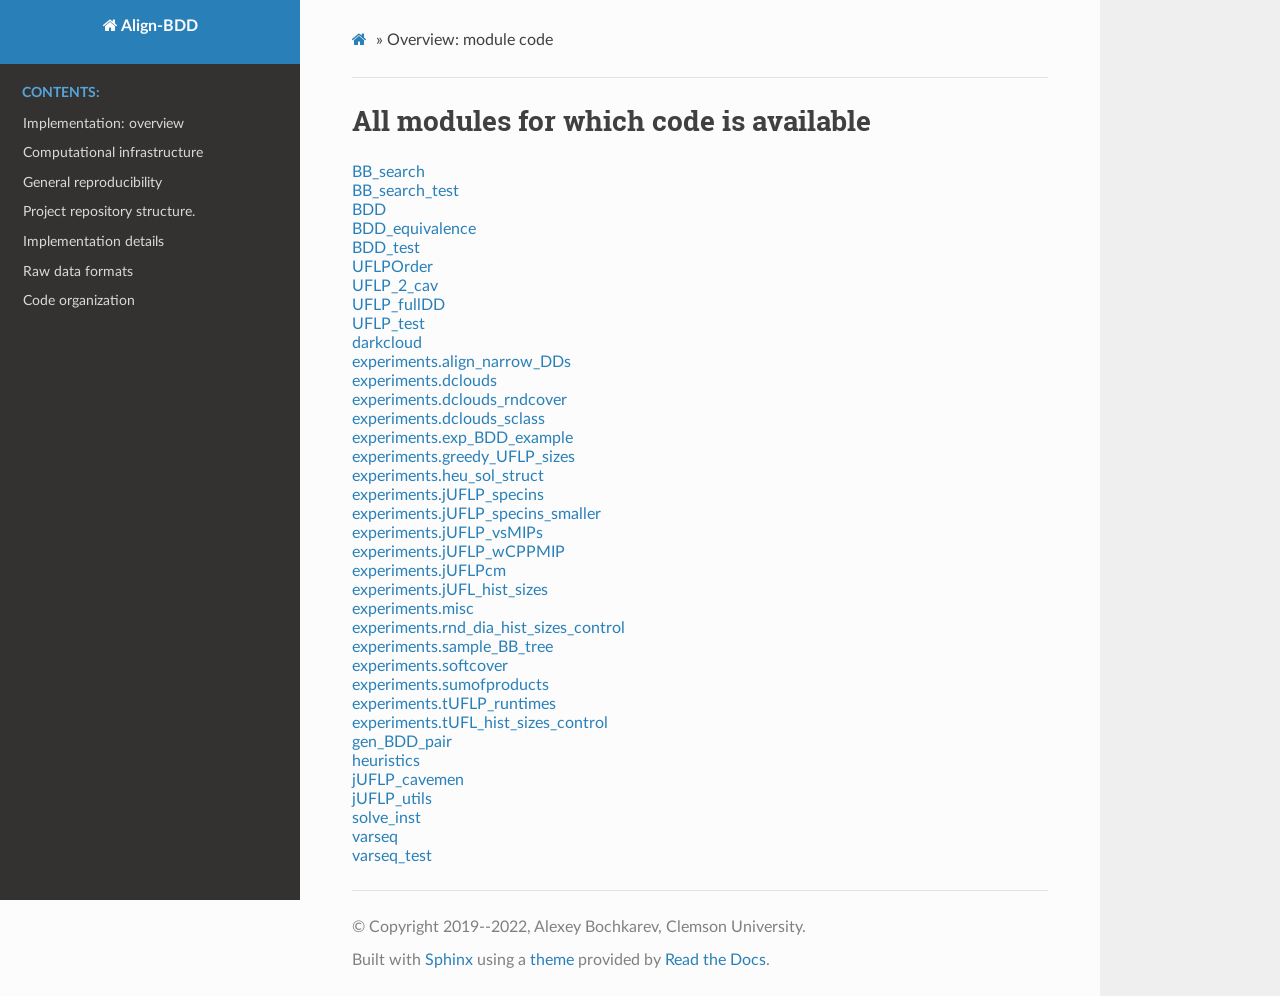
==== commit c2814367: "amended j-UFLP code docs" ====
--- a/content/research/align-BDD/code-docs/_modules/index.html
+++ b/content/research/align-BDD/code-docs/_modules/index.html
@@ -73,6 +73,7 @@
 <li><a href="UFLP_2_cav.html">UFLP_2_cav</a></li>
 <li><a href="UFLP_fullDD.html">UFLP_fullDD</a></li>
 <li><a href="UFLP_test.html">UFLP_test</a></li>
+<li><a href="darkcloud.html">darkcloud</a></li>
 <li><a href="experiments/align_narrow_DDs.html">experiments.align_narrow_DDs</a></li>
 <li><a href="experiments/dclouds.html">experiments.dclouds</a></li>
 <li><a href="experiments/dclouds_rndcover.html">experiments.dclouds_rndcover</a></li>
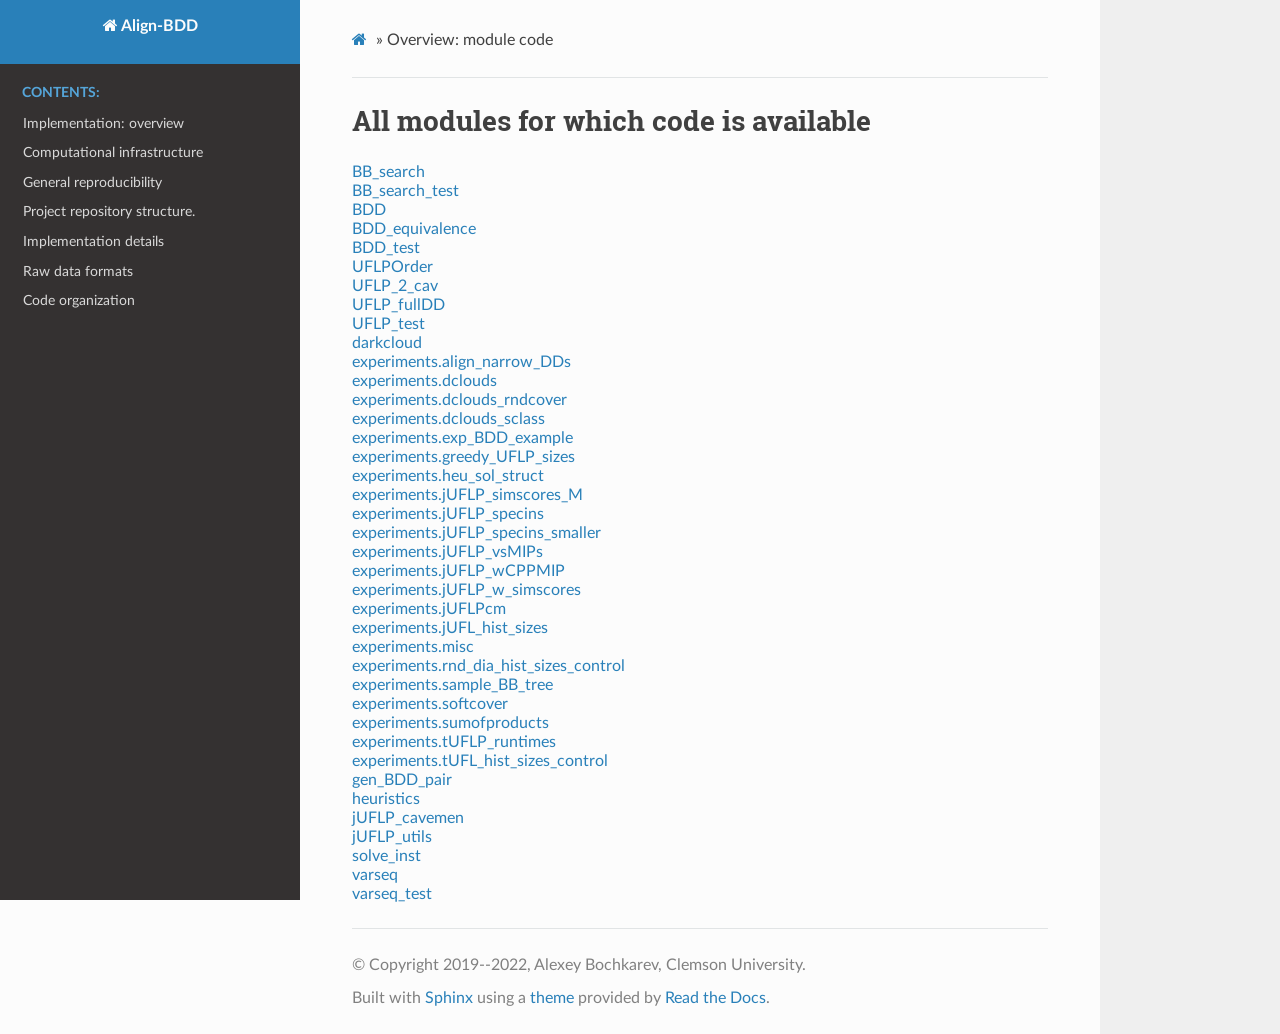
==== commit ba09b7d2: "align-BDD code docs updated" ====
--- a/content/research/align-BDD/code-docs/_modules/index.html
+++ b/content/research/align-BDD/code-docs/_modules/index.html
@@ -81,10 +81,12 @@
 <li><a href="experiments/exp_BDD_example.html">experiments.exp_BDD_example</a></li>
 <li><a href="experiments/greedy_UFLP_sizes.html">experiments.greedy_UFLP_sizes</a></li>
 <li><a href="experiments/heu_sol_struct.html">experiments.heu_sol_struct</a></li>
+<li><a href="experiments/jUFLP_simscores_M.html">experiments.jUFLP_simscores_M</a></li>
 <li><a href="experiments/jUFLP_specins.html">experiments.jUFLP_specins</a></li>
 <li><a href="experiments/jUFLP_specins_smaller.html">experiments.jUFLP_specins_smaller</a></li>
 <li><a href="experiments/jUFLP_vsMIPs.html">experiments.jUFLP_vsMIPs</a></li>
 <li><a href="experiments/jUFLP_wCPPMIP.html">experiments.jUFLP_wCPPMIP</a></li>
+<li><a href="experiments/jUFLP_w_simscores.html">experiments.jUFLP_w_simscores</a></li>
 <li><a href="experiments/jUFLPcm.html">experiments.jUFLPcm</a></li>
 <li><a href="experiments/jUFL_hist_sizes.html">experiments.jUFL_hist_sizes</a></li>
 <li><a href="experiments/misc.html">experiments.misc</a></li>
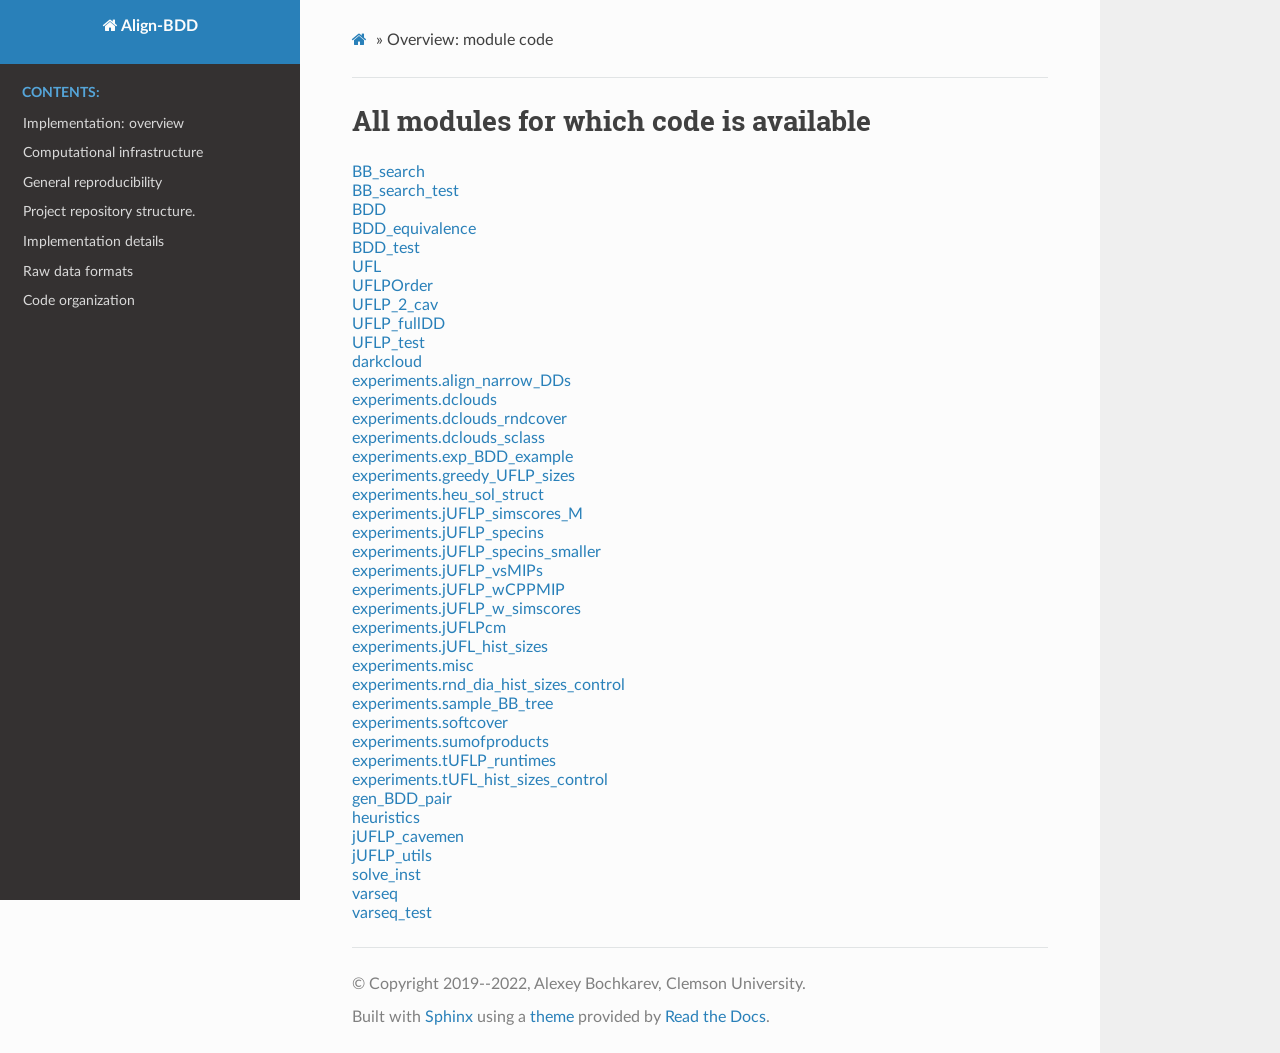
==== commit 029f2613: "updated code docs, CV (minor) and contacts" ====
--- a/content/research/align-BDD/code-docs/_modules/index.html
+++ b/content/research/align-BDD/code-docs/_modules/index.html
@@ -69,6 +69,7 @@
 <li><a href="BDD.html">BDD</a></li>
 <li><a href="BDD_equivalence.html">BDD_equivalence</a></li>
 <li><a href="BDD_test.html">BDD_test</a></li>
+<li><a href="UFL.html">UFL</a></li>
 <li><a href="UFLPOrder.html">UFLPOrder</a></li>
 <li><a href="UFLP_2_cav.html">UFLP_2_cav</a></li>
 <li><a href="UFLP_fullDD.html">UFLP_fullDD</a></li>
